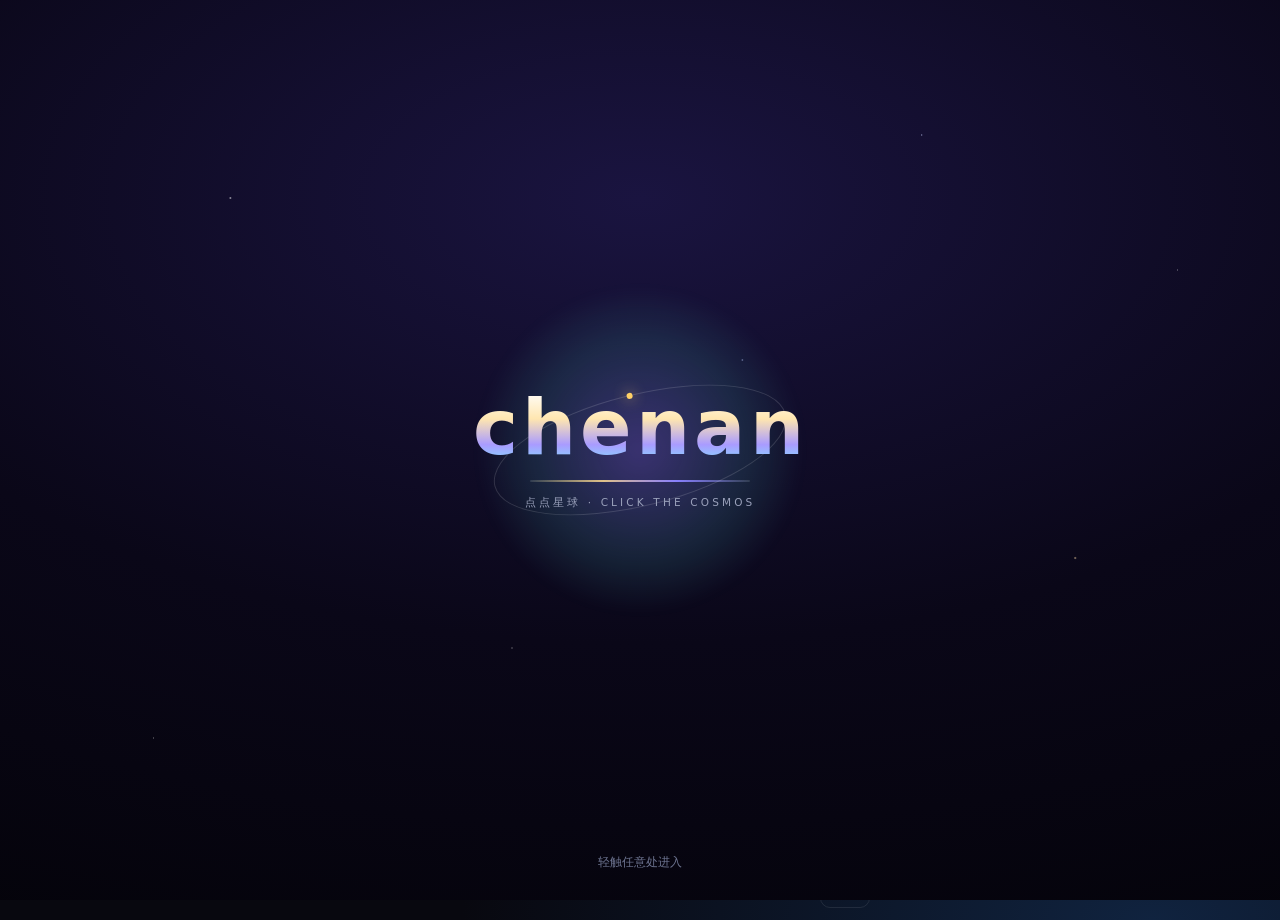
==== clicker/index.html @ a1552f93 "初始化：点击游戏 + 小玩意儿" ====
<!DOCTYPE html>
<html lang="zh-CN">
<head>
<meta charset="UTF-8">
<meta name="viewport" content="width=device-width, initial-scale=1, viewport-fit=cover">
<meta name="theme-color" content="#0a0a14">
<title>点点星球 · chenan</title>
<link rel="stylesheet" href="style.css">
</head>
<body data-world="0" data-phase="night">

<div id="ambient" aria-hidden="true"></div>

<main class="game">

  <header class="top">
    <div class="stat">
      <span class="label">星尘</span>
      <strong id="dust">0</strong>
    </div>
    <div class="stat stat-s">
      <span class="label">每秒</span>
      <strong id="cps">0</strong>
    </div>
    <button id="help" class="icon-btn" type="button" aria-label="玩法说明">?</button>
  </header>

  <div class="rank-bar">
    <span class="rank-emoji" id="rankIcon">🌫️</span>
    <div class="rank-info">
      <span id="rankName">拾尘者</span>
      <span class="rank-next" id="rankNext">加载中…</span>
    </div>
    <div class="rep">
      <span class="label">声望</span>
      <strong id="rep">0</strong>
    </div>
  </div>

  <div class="world-bar">
    <span class="world-emoji" id="worldEmoji">🪐</span>
    <div class="world-info">
      <span id="worldName">暮紫星球</span>
      <span class="world-sub" id="worldSub">第 1 颗星球</span>
    </div>
    <div class="world-ring">
      <span id="worldPct">0/7</span>
    </div>
  </div>

  <section id="stage" class="stage">
    <canvas id="scene"></canvas>

    <div class="stage-hud left">
      <button id="wxChip" class="chip" type="button" title="天气与时间">☁️ 天气</button>
    </div>
    <div class="stage-hud right">
      <button id="timeChip" class="chip" type="button" title="当前时间">--:--</button>
    </div>

    <div id="floatLayer" class="float-layer"></div>

    <div id="combo" class="combo hidden" aria-live="polite">
      <div class="combo-main">
        <b id="comboNum">0</b>
        <span class="combo-word">连锁</span>
        <em id="comboBonus">+0%</em>
      </div>
      <i class="combo-bar"><s id="comboFill"></s></i>
    </div>

    <div class="stage-foot">
      <span id="stageNote">🛰 飞船待命中</span>
    </div>
  </section>

  <p class="hint" id="hint">点点星球，收获星尘</p>

  <nav class="tabs">
    <button class="tab active" data-tab="up" type="button">升级</button>
    <button class="tab" data-tab="asset" type="button">资产</button>
    <button class="tab" data-tab="stock" type="button">股市</button>
    <button class="tab" data-tab="rank" type="button">身份</button>
  </nav>

  <section class="panel active" id="panel-up">
    <ul id="shop" class="shop-list"></ul>
  </section>

  <section class="panel" id="panel-asset">
    <p class="panel-tip">买车买房攒声望，声望和星尘都够了才能晋升身份。</p>
    <ul id="assets" class="shop-list"></ul>
  </section>

  <section class="panel" id="panel-stock">
    <p class="panel-tip">投入星尘，60 秒后结算：涨了本利一起拿回，还加声望；跌了只亏投入的那部分。同时只能持有一笔。</p>
    <div id="stockActive" class="stock-active hidden"></div>
    <ul id="stocks" class="stock-list"></ul>
    <p class="panel-tip small" id="stockNote"></p>
  </section>

  <section class="panel" id="panel-rank">
    <h2>身份</h2>
    <ul id="ranks" class="rank-list"></ul>

    <div id="travelBox" class="travel-box hidden">
      <button id="travel" class="travel" type="button">🔭 预览下一颗星球</button>
      <p class="panel-tip" id="travelTip"></p>
    </div>

    <h2>星球图鉴</h2>
    <ul id="worlds" class="world-list"></ul>

    <h2>本星球成就 <span id="achCount" class="ach-count"></span></h2>
    <ul id="achs" class="ach-list"></ul>

    <h2>全局成就</h2>
    <ul id="gachs" class="ach-list"></ul>
  </section>

  <footer class="bottom">
    <span id="saveTip" class="tip">进度自动保存</span>
    <button id="reset" class="reset" type="button">重置</button>
  </footer>

</main>

<!-- ===== 开场 chenan ===== -->
<div id="intro" class="intro">
  <div class="intro-glow"></div>
  <div class="intro-orbit"></div>
  <div class="intro-logo" aria-label="chenan">
    <span style="--i:0">c</span><span style="--i:1">h</span><span style="--i:2">e</span><span style="--i:3">n</span><span style="--i:4">a</span><span style="--i:5">n</span>
  </div>
  <div class="intro-line"><i></i></div>
  <p class="intro-sub">点点星球 · CLICK THE COSMOS</p>
  <p class="intro-skip">轻触任意处进入</p>
</div>

<!-- 新手说明 -->
<div id="guide" class="modal hidden">
  <div class="modal-box">
    <h2>欢迎来到点点星球 👋</h2>
    <ol class="guide-list">
      <li>点中间那颗星球拿星尘。连续点会攒<b>星尘连锁</b>：每 5 连 +10% 收益（最多 +100%），每 10 连炸一次<b>星尘爆发</b>。</li>
      <li>星球会跟着<b>手机时间</b>和<b>真实天气</b>变样子：白天亮、夜里暗，下雨下雪打雷都不一样。</li>
      <li>「升级」提高点击和每秒产出。每颗星球的升级项目都不一样，越往后项目越多、单次收益越高。</li>
      <li>「资产」买车买房换声望。累计星尘和声望都达标 → 晋升身份，当前星尘翻倍，点击力 ×2。</li>
      <li>「股市」投星尘赌 60 秒：涨了本利全回、还按盈利加声望；跌了只亏你投进去的那部分。跃迁前必须结算完。</li>
      <li>每颗星球有<b>独立成就</b>，跃迁后重来一套。一颗星球身份全满，再攒够门槛星尘，就能跃迁到下一颗。</li>
      <li>点左上角天气标签可以选城市、刷新天气。没网时用模拟天气，画面照样会变。</li>
    </ol>
    <button id="guideOk" class="primary" type="button">开始游戏</button>
  </div>
</div>

<!-- 星球预览 -->
<div id="previewModal" class="modal hidden">
  <div class="modal-box preview-box">
    <canvas id="previewScene" class="preview-scene"></canvas>
    <h2 id="pvName">星球</h2>
    <p class="clear-sub" id="pvDesc"></p>
    <div class="pv-facts" id="pvFacts"></div>
    <ul class="pv-ranks" id="pvRanks"></ul>
    <div class="pv-actions">
      <button id="pvCancel" class="ghost" type="button">关闭</button>
      <button id="pvGo" class="primary" type="button">🚀 跃迁</button>
    </div>
  </div>
</div>

<!-- 天气 / 时间 -->
<div id="wxModal" class="modal hidden">
  <div class="modal-box">
    <h2>天气与时间</h2>
    <p class="panel-tip" id="wxStatus">正在获取…</p>
    <div class="wx-now" id="wxNow"></div>
    <label class="field">
      <span>天气城市</span>
      <select id="citySelect"></select>
    </label>
    <div class="wx-actions">
      <button id="wxAuto" class="ghost" type="button">📍 自动定位</button>
      <button id="wxRefresh" class="ghost" type="button">🔄 刷新</button>
    </div>
    <p class="panel-tip small">天气来自 Open-Meteo 免费接口（按手机定位或你选的城市），时间取自手机系统。没网时自动切换成模拟天气，画面仍会随小时和天气变化。</p>
    <button id="wxOk" class="primary" type="button">完成</button>
  </div>
</div>

<!-- 全剧终 -->
<div id="clear" class="modal hidden">
  <div class="modal-box clear-box">
    <div class="clear-emoji" id="clearEmoji">🏆</div>
    <h2 id="clearTitle">恭喜通关！</h2>
    <p class="clear-sub" id="clearSub"></p>
    <div class="clear-stats" id="clearStats"></div>
    <button id="clearOk" class="primary" type="button">继续玩</button>
  </div>
</div>

<div id="confetti" class="confetti"></div>
<div id="flash" class="flash"></div>
<div id="toast" class="toast"></div>

<script src="scene.js"></script>
<script src="game.js"></script>
</body>
</html>
---- clicker/style.css ----
/* ============================================================
   点点星球 v4
   1 主题变量  2 布局  3 顶部/身份/星球条  4 星球舞台  5 标签与列表
   6 图鉴与预览  7 天气面板  8 弹窗  9 开场 chenan  10 动画
   ============================================================ */

:root { --gold: #ffd166; }

* { box-sizing: border-box; -webkit-tap-highlight-color: transparent; }
.hidden { display: none !important; }

html, body { margin: 0; min-height: 100%; }

body {
  --bg1: #1b1640;
  --bg2: #10233f;
  --acc: #8b7bff;
  --acc2: #b6aaff;
  --acc-soft: rgba(139, 123, 255, .22);
  --glow: rgba(139, 123, 255, .35);

  background:
    radial-gradient(120% 80% at 50% 0%, var(--bg1) 0%, transparent 55%),
    radial-gradient(90% 60% at 90% 100%, var(--bg2) 0%, transparent 60%),
    #08080f;
  color: #eef1ff;
  font-family: system-ui, -apple-system, "PingFang SC", "Microsoft YaHei", sans-serif;
  padding: calc(12px + env(safe-area-inset-top)) 12px
           calc(12px + env(safe-area-inset-bottom));
  display: flex;
  justify-content: center;
  transition: background .5s ease;
  overflow-x: hidden;
}

/* 第二颗：烈焰 */
body[data-world="1"] {
  --bg1: #3a1508; --bg2: #2a0a12;
  --acc: #ff8a4c; --acc2: #ffc08a;
  --acc-soft: rgba(255, 138, 76, .22);
  --glow: rgba(255, 138, 60, .35);
}

/* 第三颗：霜蓝 */
body[data-world="2"] {
  --bg1: #0b2a3a; --bg2: #07202e;
  --acc: #5ce1e6; --acc2: #b7f7fa;
  --acc-soft: rgba(92, 225, 230, .2);
  --glow: rgba(92, 225, 230, .3);
}

/* 第四颗：翡翠 */
body[data-world="3"] {
  --bg1: #0d2a1c; --bg2: #06231a;
  --acc: #63e6a0; --acc2: #bdf7d2;
  --acc-soft: rgba(99, 230, 160, .2);
  --glow: rgba(99, 230, 160, .3);
}

/* ===== 时段氛围光（跟着手机时间） ===== */
#ambient {
  position: fixed;
  inset: 0;
  z-index: 0;
  pointer-events: none;
  transition: background .8s ease;
}

.game {
  position: relative;
  z-index: 1;
  width: 100%;
  max-width: 460px;
  display: flex;
  flex-direction: column;
  gap: 9px;
}

/* ===== 顶部 ===== */
.top { display: flex; align-items: stretch; gap: 9px; }

.stat {
  flex: 1;
  background: rgba(255, 255, 255, .055);
  border: 1px solid rgba(255, 255, 255, .09);
  border-radius: 15px;
  padding: 9px 13px;
  display: flex;
  flex-direction: column;
  gap: 2px;
}

.stat-s { flex: 0 0 88px; }

.label { font-size: 11px; color: #8b93b0; letter-spacing: .06em; }

.stat strong {
  font-size: 24px;
  font-variant-numeric: tabular-nums;
  line-height: 1.12;
}

.stat-s strong { font-size: 17px; color: var(--gold); }

.icon-btn {
  flex: 0 0 44px;
  border: 1px solid rgba(255, 255, 255, .09);
  background: rgba(255, 255, 255, .055);
  color: #8b93b0;
  border-radius: 15px;
  font-size: 17px;
  font-weight: 700;
  cursor: pointer;
}

/* ===== 身份条 ===== */
.rank-bar {
  display: flex;
  align-items: center;
  gap: 9px;
  background: rgba(255, 255, 255, .055);
  border: 1px solid rgba(255, 255, 255, .09);
  border-radius: 13px;
  padding: 8px 11px;
}

.rank-emoji { font-size: 20px; }

.rank-info {
  flex: 1;
  min-width: 0;
  display: flex;
  flex-direction: column;
  gap: 2px;
}

#rankName { font-size: 13.5px; font-weight: 600; }

.rank-next {
  font-size: 10.5px;
  color: #8b93b0;
  white-space: nowrap;
  overflow: hidden;
  text-overflow: ellipsis;
}

.rep { display: flex; flex-direction: column; align-items: flex-end; }

.rep strong {
  font-size: 17px;
  color: var(--gold);
  font-variant-numeric: tabular-nums;
}

/* ===== 星球条 ===== */
.world-bar {
  display: flex;
  align-items: center;
  gap: 9px;
  padding: 7px 11px;
  border-radius: 12px;
  background: var(--acc-soft);
  border: 1px solid rgba(255, 255, 255, .07);
}

.world-emoji { font-size: 17px; }

.world-info {
  flex: 1;
  min-width: 0;
  display: flex;
  flex-direction: column;
}

#worldName { font-size: 12.5px; font-weight: 600; }

.world-sub { font-size: 10px; color: #9aa1bb; }

.world-ring {
  font-size: 11.5px;
  font-variant-numeric: tabular-nums;
  color: var(--acc2);
  border: 1px solid var(--acc-soft);
  border-radius: 999px;
  padding: 2px 8px;
}

/* ===== 星球舞台 ===== */
.stage {
  position: relative;
  width: 100%;
  height: clamp(210px, 38vh, 290px);
  border-radius: 18px;
  overflow: hidden;
  background: #06050d;
  border: 1px solid rgba(255, 255, 255, .07);
  box-shadow: 0 10px 36px rgba(0, 0, 0, .38), inset 0 0 46px rgba(0, 0, 0, .5);
  cursor: pointer;
  touch-action: manipulation;
  user-select: none;
  transition: filter .2s ease;
}

.stage.blocked { filter: grayscale(.5) brightness(.82); }

#scene {
  position: absolute;
  inset: 0;
  width: 100%;
  height: 100%;
  display: block;
}

.stage-hud {
  position: absolute;
  top: 8px;
  z-index: 3;
  display: flex;
  gap: 6px;
}

.stage-hud.left { left: 8px; }
.stage-hud.right { right: 8px; }

.chip {
  border: 1px solid rgba(255, 255, 255, .13);
  background: rgba(10, 10, 22, .52);
  backdrop-filter: blur(6px);
  -webkit-backdrop-filter: blur(6px);
  color: #e6e9ff;
  font-size: 11px;
  line-height: 1.25;
  padding: 5px 9px;
  border-radius: 999px;
  cursor: pointer;
  font-variant-numeric: tabular-nums;
  transition: transform .08s ease;
}

.chip:active { transform: scale(.95); }

.stage-foot {
  position: absolute;
  left: 10px;
  right: 10px;
  bottom: 8px;
  display: flex;
  justify-content: center;
  pointer-events: none;
  z-index: 2;
}

#stageNote {
  font-size: 10.5px;
  color: #b9c0dd;
  background: rgba(8, 8, 18, .42);
  border: 1px solid rgba(255, 255, 255, .07);
  border-radius: 999px;
  padding: 3px 10px;
  backdrop-filter: blur(4px);
  -webkit-backdrop-filter: blur(4px);
  max-width: 100%;
  white-space: nowrap;
  overflow: hidden;
  text-overflow: ellipsis;
}

/* 点击飘字 */
.float-layer {
  position: absolute;
  inset: 0;
  overflow: hidden;
  pointer-events: none;
  z-index: 4;
}

.float {
  position: absolute;
  transform: translate(-50%, -50%);
  font-size: 19px;
  font-weight: 700;
  color: #e8e3ff;
  text-shadow: 0 2px 10px rgba(0, 0, 0, .75);
  animation: floatUp .92s ease-out forwards;
  white-space: nowrap;
}

.float.crit {
  color: var(--gold);
  font-size: 24px;
  text-shadow: 0 0 16px rgba(255, 209, 102, .55), 0 2px 10px rgba(0, 0, 0, .7);
}

.float.ship {
  font-size: 14px;
  color: #b8ffd9;
  font-weight: 600;
  text-shadow: 0 0 12px rgba(120, 255, 190, .4), 0 2px 8px rgba(0, 0, 0, .6);
}

.hint {
  margin: 0;
  text-align: center;
  font-size: 12.5px;
  color: #8b93b0;
}

/* ===== 标签页 ===== */
.tabs {
  display: flex;
  gap: 5px;
  background: rgba(255, 255, 255, .04);
  padding: 4px;
  border-radius: 13px;
}

.tab {
  flex: 1;
  border: 0;
  background: transparent;
  color: #8b93b0;
  padding: 8px;
  border-radius: 10px;
  font-size: 13.5px;
  cursor: pointer;
  transition: background .2s ease, color .2s ease;
}

.tab.active {
  background: var(--acc-soft);
  color: #eef1ff;
  font-weight: 600;
}

.panel { display: none; flex-direction: column; gap: 8px; }
.panel.active { display: flex; }

.panel-tip {
  margin: 0;
  font-size: 12px;
  color: #8b93b0;
  line-height: 1.6;
}

.panel-tip.small { font-size: 11px; line-height: 1.65; margin-top: 10px; }

/* ===== 列表 ===== */
.shop-list, .rank-list, .ach-list {
  list-style: none;
  margin: 0;
  padding: 0;
  display: flex;
  flex-direction: column;
  gap: 7px;
}

.panel h2 {
  margin: 4px 0 0;
  font-size: 12.5px;
  font-weight: 600;
  color: #8b93b0;
  letter-spacing: .08em;
}

.item {
  display: flex;
  align-items: center;
  gap: 10px;
  background: rgba(255, 255, 255, .055);
  border: 1px solid rgba(255, 255, 255, .09);
  border-radius: 13px;
  padding: 9px 11px;
}

.item-main { flex: 1; min-width: 0; }
.item-name { font-size: 14.5px; font-weight: 600; }

.item-desc {
  font-size: 11.5px;
  color: #8b93b0;
  margin-top: 2px;
}

.item-side {
  display: flex;
  flex-direction: column;
  align-items: flex-end;
  gap: 4px;
}

.item-lv {
  font-size: 10.5px;
  color: #8b93b0;
  font-variant-numeric: tabular-nums;
}

.buy {
  min-width: 86px;
  border: 0;
  border-radius: 10px;
  padding: 8px 10px;
  font-size: 13.5px;
  font-weight: 700;
  font-variant-numeric: tabular-nums;
  color: #14102b;
  background: linear-gradient(180deg, var(--acc2), var(--acc));
  cursor: pointer;
  transition: transform .08s ease, opacity .15s ease;
}

.buy:active { transform: scale(.96); }

.buy:disabled {
  opacity: .32;
  cursor: default;
  background: #6b6b8a;
  color: #0f0f1a;
}

.buy.rep-buy {
  background: linear-gradient(180deg, #ffe09a, #ffc247);
  min-width: 90px;
}

/* ===== 身份 ===== */
.rank-item {
  display: flex;
  align-items: center;
  gap: 10px;
  padding: 9px 11px;
  border-radius: 13px;
  border: 1px solid rgba(255, 255, 255, .09);
  background: rgba(255, 255, 255, .055);
  opacity: .5;
}

.rank-item.done { opacity: 1; border-color: var(--acc-soft); }

.rank-item.now {
  opacity: 1;
  border-color: rgba(255, 209, 102, .55);
  box-shadow: 0 0 0 1px rgba(255, 209, 102, .18);
}

.rank-name { font-size: 13.5px; font-weight: 600; }

.rank-req {
  font-size: 10.5px;
  color: #8b93b0;
  font-variant-numeric: tabular-nums;
  margin-top: 2px;
}

.rank-badge {
  margin-left: auto;
  font-size: 10.5px;
  color: var(--gold);
  white-space: nowrap;
}

/* ===== 跃迁 ===== */
.travel-box {
  display: flex;
  flex-direction: column;
  gap: 6px;
  margin-top: 4px;
}

.travel {
  width: 100%;
  border: 0;
  border-radius: 13px;
  padding: 12px;
  font-size: 14.5px;
  font-weight: 700;
  color: #14102b;
  background: linear-gradient(180deg, var(--acc2), var(--acc));
  cursor: pointer;
}

.travel:disabled {
  background: #3a3a52;
  color: #9aa1bb;
  cursor: default;
}

/* ===== 星球图鉴 ===== */
.world-list {
  list-style: none;
  margin: 0;
  padding: 0;
  display: grid;
  grid-template-columns: 1fr 1fr;
  gap: 7px;
}

.world-card {
  display: flex;
  align-items: center;
  gap: 8px;
  padding: 8px 9px;
  border-radius: 13px;
  background: rgba(255, 255, 255, .05);
  border: 1px solid rgba(255, 255, 255, .09);
  cursor: pointer;
  min-width: 0;
  transition: transform .09s ease, border-color .2s ease;
}

.world-card:active { transform: scale(.975); }

.world-card.on {
  border-color: var(--acc-soft);
  background: var(--acc-soft);
}

.wc-info {
  flex: 1;
  min-width: 0;
  display: flex;
  flex-direction: column;
  gap: 1px;
}

.wc-info b {
  font-size: 12px;
  font-weight: 600;
  white-space: nowrap;
  overflow: hidden;
  text-overflow: ellipsis;
}

.wc-info em {
  font-style: normal;
  font-size: 9.5px;
  color: #8b93b0;
  white-space: nowrap;
  overflow: hidden;
  text-overflow: ellipsis;
}

.wc-badge {
  font-size: 9px;
  color: var(--acc2);
  border: 1px solid var(--acc-soft);
  border-radius: 999px;
  padding: 2px 5px;
  white-space: nowrap;
}

.mini-planet {
  position: relative;
  width: 32px;
  height: 32px;
  flex: 0 0 32px;
  border-radius: 50%;
  box-shadow: inset -7px -7px 13px rgba(0, 0, 0, .55), 0 0 10px rgba(255, 255, 255, .07);
}

.mini-planet::after {
  content: '';
  position: absolute;
  left: -7px;
  right: -7px;
  top: 8px;
  height: 16px;
  border: 1px solid rgba(255, 255, 255, .28);
  border-radius: 50%;
  transform: rotate(-16deg);
}

.mini-planet[data-w="0"] { background: radial-gradient(circle at 33% 28%, #c9beff, #6f5cff 48%, #1a1238); }
.mini-planet[data-w="1"] { background: radial-gradient(circle at 33% 28%, #ffd8a8, #ff7a33 48%, #3a0d02); }
.mini-planet[data-w="2"] { background: radial-gradient(circle at 33% 28%, #f4feff, #7fd8e8 48%, #06222e); }
.mini-planet[data-w="3"] { background: radial-gradient(circle at 33% 28%, #d6ffe4, #3fa877 48%, #05241a); }

/* ===== 成就 ===== */
.ach-item {
  display: flex;
  align-items: center;
  gap: 10px;
  padding: 8px 11px;
  border-radius: 12px;
  border: 1px solid rgba(255, 255, 255, .09);
  background: rgba(255, 255, 255, .055);
  opacity: .45;
}

.ach-item.done { opacity: 1; border-color: rgba(255, 209, 102, .35); }

.ach-dot {
  flex: 0 0 26px;
  height: 26px;
  border-radius: 50%;
  display: grid;
  place-items: center;
  background: rgba(255, 255, 255, .07);
  font-size: 12px;
}

.ach-item.done .ach-dot { background: rgba(255, 209, 102, .18); }

/* ===== 底部 ===== */
.bottom {
  display: flex;
  align-items: center;
  justify-content: space-between;
  margin-top: 2px;
}

.tip { font-size: 11.5px; color: #8b93b0; }

.reset {
  border: 1px solid rgba(255, 255, 255, .09);
  background: transparent;
  color: #8b93b0;
  border-radius: 10px;
  padding: 6px 12px;
  font-size: 11.5px;
  cursor: pointer;
}

/* ===== 弹窗 ===== */
.modal {
  position: fixed;
  inset: 0;
  z-index: 20;
  display: flex;
  align-items: center;
  justify-content: center;
  padding: 16px;
  background: rgba(4, 4, 12, .8);
  backdrop-filter: blur(3px);
  -webkit-backdrop-filter: blur(3px);
}

.modal-box {
  width: 100%;
  max-width: 390px;
  max-height: 88vh;
  overflow: auto;
  background: #16142c;
  border: 1px solid rgba(255, 255, 255, .09);
  border-radius: 20px;
  padding: 18px;
  box-shadow: 0 24px 80px rgba(0, 0, 0, .6);
  animation: popIn .28s ease;
}

.modal-box h2 { margin: 0 0 10px; font-size: 18px; }

.guide-list {
  margin: 0 0 16px;
  padding-left: 19px;
  font-size: 13px;
  line-height: 1.8;
  color: #c9cee6;
}

.guide-list b { color: var(--gold); }

.primary {
  width: 100%;
  border: 0;
  border-radius: 12px;
  padding: 13px;
  font-size: 15px;
  font-weight: 700;
  color: #14102b;
  background: linear-gradient(180deg, var(--acc2), var(--acc));
  cursor: pointer;
}

.primary:disabled {
  background: #3a3a52;
  color: #9aa1bb;
  cursor: default;
}

.ghost {
  border: 1px solid rgba(255, 255, 255, .12);
  background: rgba(255, 255, 255, .05);
  color: #c9cee6;
  border-radius: 12px;
  padding: 11px 13px;
  font-size: 13px;
  cursor: pointer;
}

/* ===== 星球预览 ===== */
.preview-box { padding: 14px; }

.preview-scene {
  display: block;
  width: 100%;
  height: 168px;
  border-radius: 14px;
  background: #06050d;
  margin-bottom: 12px;
  border: 1px solid rgba(255, 255, 255, .07);
}

.preview-box h2 { font-size: 17px; margin-bottom: 4px; }

.pv-facts { display: flex; gap: 8px; margin: 10px 0 8px; }

.pv-facts > div {
  flex: 1;
  background: rgba(255, 255, 255, .05);
  border: 1px solid rgba(255, 255, 255, .08);
  border-radius: 11px;
  padding: 7px 6px;
  font-size: 10px;
  color: #8b93b0;
  text-align: center;
}

.pv-facts b {
  display: block;
  font-size: 14px;
  color: #eef1ff;
  margin-bottom: 2px;
  font-variant-numeric: tabular-nums;
}

.pv-ranks {
  list-style: none;
  margin: 4px 0 14px;
  padding: 0;
  display: flex;
  flex-direction: column;
  gap: 4px;
  max-height: 140px;
  overflow: auto;
}

.pv-ranks li {
  display: flex;
  justify-content: space-between;
  gap: 8px;
  font-size: 11.5px;
  color: #c9cee6;
  background: rgba(255, 255, 255, .04);
  border-radius: 9px;
  padding: 6px 9px;
}

.pv-ranks em {
  font-style: normal;
  color: #8b93b0;
  font-variant-numeric: tabular-nums;
  white-space: nowrap;
}

.pv-actions { display: flex; gap: 8px; }
.pv-actions .primary { flex: 1; padding: 12px; font-size: 14px; }

/* ===== 天气面板 ===== */
.wx-now { display: flex; gap: 8px; margin: 6px 0 12px; }

.wx-cell {
  flex: 1;
  min-width: 0;
  background: rgba(255, 255, 255, .05);
  border: 1px solid rgba(255, 255, 255, .08);
  border-radius: 12px;
  padding: 8px 10px;
  display: flex;
  flex-direction: column;
  gap: 3px;
}

.wx-cell b { font-size: 13px; }

.wx-cell span {
  font-size: 10.5px;
  color: #8b93b0;
  white-space: nowrap;
  overflow: hidden;
  text-overflow: ellipsis;
}

.field {
  display: flex;
  align-items: center;
  gap: 10px;
  margin-bottom: 10px;
}

.field > span { font-size: 12.5px; color: #9aa1bb; white-space: nowrap; }

.field select {
  flex: 1;
  min-width: 0;
  background: #1d1a33;
  border: 1px solid rgba(255, 255, 255, .12);
  color: #eef1ff;
  border-radius: 10px;
  padding: 9px 10px;
  font-size: 13px;
}

.wx-actions { display: flex; gap: 8px; margin-bottom: 4px; }
.wx-actions .ghost { flex: 1; padding: 10px; }

/* ===== 通关 ===== */
.clear-box { text-align: center; }
.clear-emoji { font-size: 58px; line-height: 1; animation: popIn .7s ease; }

.clear-sub {
  margin: 6px 0 0;
  font-size: 12.5px;
  color: #8b93b0;
  line-height: 1.7;
}

.clear-stats {
  display: flex;
  justify-content: center;
  gap: 22px;
  margin: 18px 0;
  font-size: 10.5px;
  color: #8b93b0;
}

.clear-stats b {
  display: block;
  font-size: 17px;
  color: #eef1ff;
  margin-bottom: 2px;
  font-variant-numeric: tabular-nums;
}

.confetti {
  position: fixed;
  inset: 0;
  overflow: hidden;
  pointer-events: none;
  z-index: 25;
}

.confetti i {
  position: absolute;
  top: -24px;
  width: 9px;
  height: 14px;
  border-radius: 2px;
  animation: fall linear forwards;
}

/* ===== 跃迁闪白 ===== */
.flash {
  position: fixed;
  inset: 0;
  background: #fff;
  opacity: 0;
  pointer-events: none;
  z-index: 40;
}

.flash.on { animation: flash .65s ease; }

/* ===== 提示条 ===== */
.toast {
  position: fixed;
  left: 50%;
  top: calc(12px + env(safe-area-inset-top));
  z-index: 30;
  max-width: 88vw;
  padding: 10px 15px;
  border-radius: 12px;
  font-size: 13px;
  text-align: center;
  color: #ffe9b8;
  background: #2a2547;
  border: 1px solid rgba(255, 209, 102, .35);
  transform: translate(-50%, -160%);
  transition: transform .3s cubic-bezier(.2, .9, .3, 1.2);
  pointer-events: none;
}

.toast.show { transform: translate(-50%, 0); }

/* ============================================================
   开场 chenan
   ============================================================ */
.intro {
  position: fixed;
  inset: 0;
  z-index: 60;
  display: flex;
  flex-direction: column;
  align-items: center;
  justify-content: center;
  gap: 14px;
  background:
    radial-gradient(120% 90% at 50% 22%, #1a1440 0%, #0a0718 55%, #04030a 100%);
  transition: opacity .65s ease, transform .65s ease;
  overflow: hidden;
}

.intro.out {
  opacity: 0;
  transform: scale(1.06);
  pointer-events: none;
}

/* 背后星点 */
.intro::before {
  content: '';
  position: absolute;
  inset: 0;
  background-image:
    radial-gradient(1.4px 1.4px at 18% 22%, rgba(255, 255, 255, .9), transparent),
    radial-gradient(1.2px 1.2px at 72% 15%, rgba(200, 210, 255, .8), transparent),
    radial-gradient(1px 1px at 40% 72%, rgba(255, 255, 255, .7), transparent),
    radial-gradient(1.6px 1.6px at 84% 62%, rgba(255, 220, 170, .8), transparent),
    radial-gradient(1px 1px at 12% 82%, rgba(255, 255, 255, .6), transparent),
    radial-gradient(1.3px 1.3px at 58% 40%, rgba(190, 200, 255, .75), transparent),
    radial-gradient(1px 1px at 92% 30%, rgba(255, 255, 255, .6), transparent);
  opacity: .8;
  animation: starBreath 4s ease-in-out infinite;
}

.intro-glow {
  position: absolute;
  width: 66vw;
  height: 66vw;
  max-width: 340px;
  max-height: 340px;
  border-radius: 50%;
  background: radial-gradient(circle, rgba(139, 123, 255, .34), rgba(92, 225, 230, .12) 45%, transparent 68%);
  filter: blur(6px);
  animation: glowPulse 3.6s ease-in-out infinite;
}

.intro-orbit {
  position: absolute;
  width: min(74vw, 300px);
  height: min(28vw, 112px);
  border: 1px solid rgba(255, 255, 255, .14);
  border-radius: 50%;
  transform: rotate(-14deg);
  animation: orbitSpin 10s linear infinite;
}

.intro-orbit::after {
  content: '';
  position: absolute;
  top: -3px;
  left: 50%;
  width: 6px;
  height: 6px;
  border-radius: 50%;
  background: var(--gold);
  box-shadow: 0 0 14px var(--gold);
}

.intro-logo {
  position: relative;
  display: flex;
  gap: .015em;
  font-size: clamp(44px, 16vw, 76px);
  font-weight: 800;
  letter-spacing: .04em;
  line-height: 1;
  font-family: "SF Pro Display", system-ui, -apple-system, sans-serif;
}

.intro-logo span {
  display: inline-block;
  background: linear-gradient(180deg, #ffffff 0%, #ffe6b0 38%, #a99bff 72%, #7fe6ff 100%);
  -webkit-background-clip: text;
  background-clip: text;
  color: transparent;
  filter: drop-shadow(0 0 18px rgba(160, 140, 255, .55));
  opacity: 0;
  transform: translateY(20px) scale(.88);
  animation: letterIn .72s cubic-bezier(.2, .9, .3, 1.3) forwards;
  animation-delay: calc(var(--i) * .085s + .12s);
}

.intro-line {
  width: min(58vw, 220px);
  height: 2px;
  border-radius: 2px;
  background: rgba(255, 255, 255, .12);
  overflow: hidden;
}

.intro-line i {
  display: block;
  height: 100%;
  width: 0;
  background: linear-gradient(90deg, transparent, var(--gold), #8b7bff, transparent);
  animation: lineGrow 2.4s cubic-bezier(.4, 0, .2, 1) forwards;
}

.intro-sub {
  margin: 0;
  font-size: 10.5px;
  letter-spacing: .3em;
  color: #9aa1bb;
  text-transform: uppercase;
  opacity: 0;
  animation: fadeIn .9s ease 1.1s forwards;
}

.intro-skip {
  position: absolute;
  bottom: calc(30px + env(safe-area-inset-bottom));
  margin: 0;
  font-size: 11.5px;
  color: #6d7490;
  animation: blink 2.4s ease-in-out infinite;
}

.intro.quick .intro-logo span { animation-duration: .5s; animation-delay: calc(var(--i) * .05s + .05s); }
.intro.quick .intro-line i { animation-duration: 1.3s; }
.intro.quick .intro-sub { animation-delay: .5s; }

/* ============================================================
   动画
   ============================================================ */
@keyframes floatUp {
  0%   { opacity: 0; transform: translate(-50%, 0) scale(.82); }
  18%  { opacity: 1; }
  100% { opacity: 0; transform: translate(-50%, -68px) scale(1.06); }
}

@keyframes popIn {
  0%   { transform: scale(.9); opacity: 0; }
  60%  { transform: scale(1.03); }
  100% { transform: scale(1); opacity: 1; }
}

@keyframes fall {
  to { transform: translateY(108vh) rotate(720deg); }
}

@keyframes flash {
  0%   { opacity: .9; }
  100% { opacity: 0; }
}

@keyframes letterIn {
  0%   { opacity: 0; transform: translateY(20px) scale(.88); filter: blur(6px); }
  100% { opacity: 1; transform: translateY(0) scale(1); filter: blur(0); }
}

@keyframes lineGrow {
  0%   { width: 0; }
  100% { width: 100%; }
}

@keyframes orbitSpin {
  to { transform: rotate(346deg); }
}

@keyframes glowPulse {
  0%, 100% { opacity: .7; transform: scale(1); }
  50%      { opacity: 1; transform: scale(1.07); }
}

@keyframes starBreath {
  0%, 100% { opacity: .55; }
  50%      { opacity: .95; }
}

@keyframes blink {
  0%, 100% { opacity: .35; }
  50%      { opacity: .9; }
}

@keyframes fadeIn {
  to { opacity: 1; }
}

/* ===== 减少动态效果 ===== */
@media (prefers-reduced-motion: reduce) {
  .float { animation-duration: .6s; }
  .flash.on { animation-duration: .2s; }
  .confetti i { animation-duration: 2s !important; }
  .intro-orbit { animation: none; }
  .intro-glow { animation: none; }
  .intro::before { animation: none; }
  .intro-skip { animation: none; opacity: .7; }
}

/* ===== 矮屏手机：压缩舞台 ===== */
@media (max-height: 700px) {
  .stage { height: clamp(180px, 32vh, 230px); }
  .stat strong { font-size: 21px; }
}

/* ============================================================
   v5 追加：星尘连锁 HUD / 股市面板
   ============================================================ */

.float.burst {
  font-size: 20px;
  color: #ffd166;
  text-shadow: 0 0 18px rgba(255, 209, 102, .7), 0 2px 10px rgba(0, 0, 0, .75);
}

/* ===== 星尘连锁 ===== */
.combo {
  position: absolute;
  left: 9px;
  bottom: 38px;
  z-index: 5;
  min-width: 108px;
  padding: 7px 10px 6px;
  border-radius: 13px;
  background: rgba(9, 7, 22, .66);
  border: 1px solid rgba(255, 209, 102, .3);
  backdrop-filter: blur(6px);
  -webkit-backdrop-filter: blur(6px);
  pointer-events: none;
  animation: comboIn .18s ease;
}

.combo-main { display: flex; align-items: baseline; gap: 6px; }

.combo b {
  font-size: 23px;
  line-height: 1;
  color: var(--gold);
  font-variant-numeric: tabular-nums;
  text-shadow: 0 0 14px rgba(255, 209, 102, .45);
}

.combo-word { font-size: 10px; color: #c9cee6; letter-spacing: .12em; }

.combo em {
  margin-left: auto;
  font-style: normal;
  font-size: 11.5px;
  font-weight: 700;
  color: #63e6a0;
  font-variant-numeric: tabular-nums;
}

.combo-bar {
  display: block;
  height: 3px;
  margin-top: 5px;
  border-radius: 2px;
  background: rgba(255, 255, 255, .13);
  overflow: hidden;
}

.combo-bar s {
  display: block;
  height: 100%;
  width: 0;
  border-radius: 2px;
  background: linear-gradient(90deg, #ffd166, #ff8a4c);
  transition: width .16s ease;
}

.combo.hot {
  border-color: rgba(255, 138, 76, .55);
  box-shadow: 0 0 18px rgba(255, 138, 76, .24);
}

.combo.blazing {
  border-color: rgba(255, 107, 138, .7);
  box-shadow: 0 0 28px rgba(255, 107, 138, .38);
}

.combo.blazing b { color: #ff8fa3; }
.combo.burst { animation: comboBurst .42s ease; }

@keyframes comboIn {
  from { opacity: 0; transform: translateY(6px) scale(.9); }
  to   { opacity: 1; transform: none; }
}

@keyframes comboBurst {
  0%   { transform: scale(1); }
  35%  { transform: scale(1.14); }
  100% { transform: scale(1); }
}

/* ===== 股市 ===== */
.stock-list {
  list-style: none;
  margin: 0;
  padding: 0;
  display: flex;
  flex-direction: column;
  gap: 9px;
}

.stock-card {
  display: flex;
  flex-direction: column;
  gap: 5px;
  padding: 10px 12px;
  border-radius: 14px;
  background: rgba(255, 255, 255, .055);
  border: 1px solid rgba(255, 255, 255, .09);
}

.stock-top { display: flex; align-items: center; gap: 8px; }
.stock-name { flex: 1; font-size: 14.5px; font-weight: 600; }

.risk {
  font-size: 10px;
  padding: 2px 8px;
  border-radius: 999px;
  white-space: nowrap;
}

.risk-low  { background: rgba(99, 230, 160, .16); color: #63e6a0; }
.risk-mid  { background: rgba(255, 209, 102, .16); color: var(--gold); }
.risk-high { background: rgba(255, 107, 138, .18); color: #ff8fa3; }

.stock-desc { font-size: 11px; color: #8b93b0; line-height: 1.5; }
.stock-meta { display: flex; gap: 10px; font-size: 10px; color: #7b83a0; }

.stock-last { font-size: 10.5px; color: #8b93b0; }
.stock-last.up { color: #63e6a0; }
.stock-last.down { color: #ff8fa3; }

.stock-btns { display: flex; gap: 6px; margin-top: 2px; }

.stock-btn {
  flex: 1;
  border: 1px solid rgba(255, 255, 255, .12);
  background: rgba(255, 255, 255, .05);
  color: #dfe4ff;
  border-radius: 9px;
  padding: 7px 4px;
  font-size: 12px;
  font-weight: 600;
  cursor: pointer;
  transition: transform .08s ease;
}

.stock-btn:active { transform: scale(.96); }
.stock-btn:disabled { opacity: .3; cursor: default; }

.stock-active {
  display: flex;
  flex-direction: column;
  gap: 6px;
  padding: 10px 12px 9px;
  border-radius: 14px;
  border: 1px solid var(--acc-soft);
  background: linear-gradient(180deg, rgba(255, 255, 255, .075), rgba(255, 255, 255, .03));
  box-shadow: 0 0 22px rgba(0, 0, 0, .28);
}

.active-top { display: flex; align-items: center; }
.active-name { flex: 1; font-size: 13.5px; font-weight: 600; }

.active-timer {
  font-size: 16px;
  font-weight: 700;
  color: var(--gold);
  font-variant-numeric: tabular-nums;
}

.stock-chart { display: block; width: 100%; height: 68px; }

.active-foot {
  display: flex;
  justify-content: space-between;
  gap: 8px;
  font-size: 11.5px;
  color: #9aa1bb;
  font-variant-numeric: tabular-nums;
}

.active-pl { font-weight: 700; }
.active-pl.up { color: #63e6a0; }
.active-pl.down { color: #ff8fa3; }

.ach-count { font-size: 11px; color: #8b93b0; font-weight: 400; letter-spacing: 0; }

.stock-btn b { display: block; font-size: 12px; line-height: 1.2; }
.stock-btn s {
  display: block;
  margin-top: 1px;
  font-size: 9.5px;
  font-weight: 500;
  color: #9aa1bb;
  text-decoration: none;
  font-variant-numeric: tabular-nums;
}
.stock-btn:disabled s { color: #6b7391; }

/* 持仓时股市标签上的呼吸点 */
.tab { position: relative; }
.tab.has-stock::after {
  content: '';
  position: absolute;
  top: 6px;
  right: 12px;
  width: 6px;
  height: 6px;
  border-radius: 50%;
  background: var(--gold);
  box-shadow: 0 0 8px rgba(255, 209, 102, .8);
  animation: stockPulse 1.1s ease-in-out infinite;
}

@keyframes stockPulse {
  0%, 100% { opacity: .35; transform: scale(.85); }
  50%      { opacity: 1; transform: scale(1.15); }
}
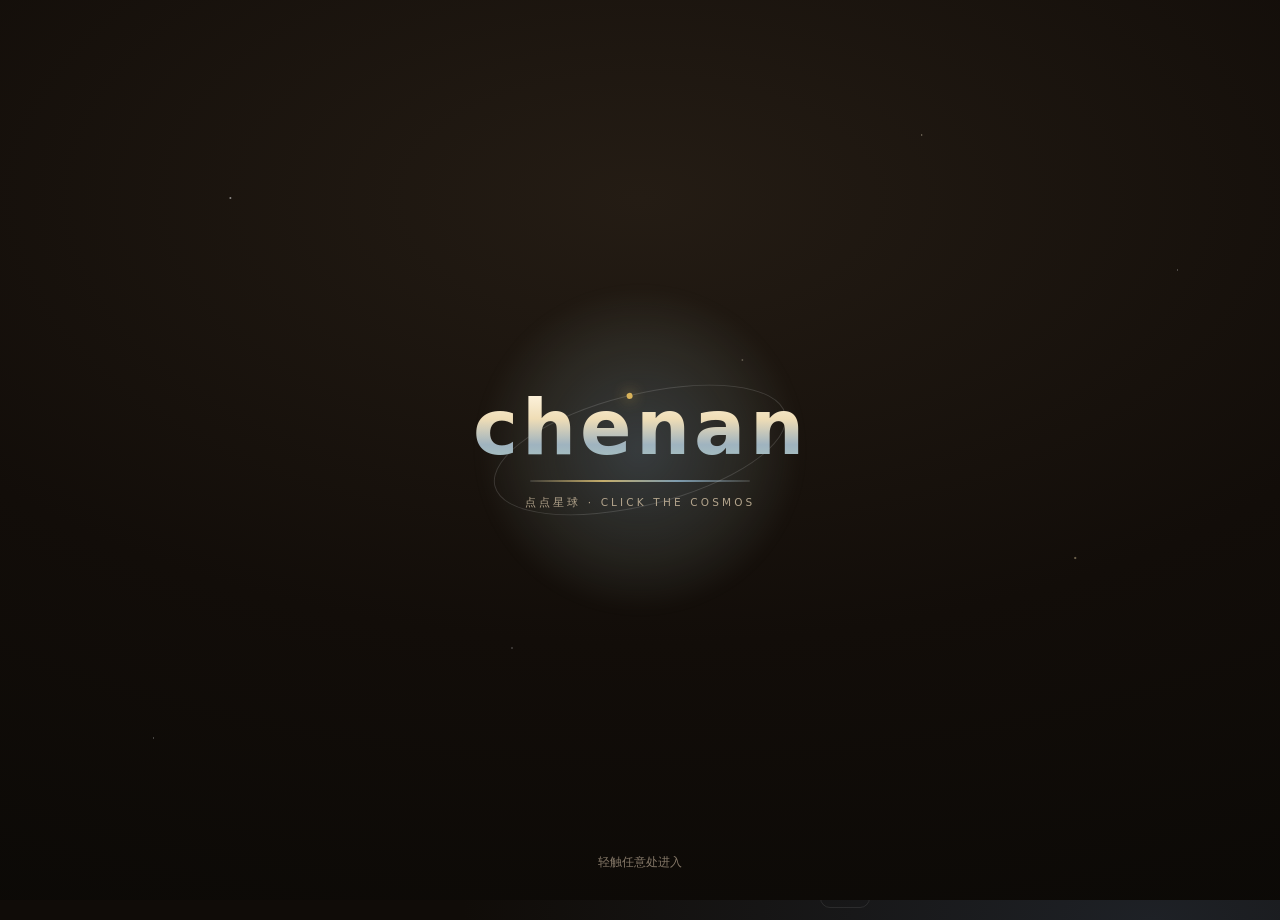
==== commit 334ded71: "更新 11-20 21:18" ====
--- a/clicker/index.html
+++ b/clicker/index.html
@@ -3,7 +3,7 @@
 <head>
 <meta charset="UTF-8">
 <meta name="viewport" content="width=device-width, initial-scale=1, viewport-fit=cover">
-<meta name="theme-color" content="#0a0a14">
+<meta name="theme-color" content="#12100c">
 <title>点点星球 · chenan</title>
 <link rel="stylesheet" href="style.css">
 </head>
--- a/clicker/style.css
+++ b/clicker/style.css
@@ -4,7 +4,7 @@
    6 图鉴与预览  7 天气面板  8 弹窗  9 开场 chenan  10 动画
    ============================================================ */
 
-:root { --gold: #ffd166; }
+:root { --gold: #d8b25a; }
 
 * { box-sizing: border-box; -webkit-tap-highlight-color: transparent; }
 .hidden { display: none !important; }
@@ -12,18 +12,18 @@
 html, body { margin: 0; min-height: 100%; }
 
 body {
-  --bg1: #1b1640;
-  --bg2: #10233f;
-  --acc: #8b7bff;
-  --acc2: #b6aaff;
-  --acc-soft: rgba(139, 123, 255, .22);
-  --glow: rgba(139, 123, 255, .35);
+  --bg1: #241c14;
+  --bg2: #1e2126;
+  --acc: #7e9cb0;
+  --acc2: #b9cbd6;
+  --acc-soft: rgba(126, 156, 176, .20);
+  --glow: rgba(126, 156, 176, .30);
 
   background:
     radial-gradient(120% 80% at 50% 0%, var(--bg1) 0%, transparent 55%),
     radial-gradient(90% 60% at 90% 100%, var(--bg2) 0%, transparent 60%),
-    #08080f;
-  color: #eef1ff;
+    #100c08;
+  color: #efe3cb;
   font-family: system-ui, -apple-system, "PingFang SC", "Microsoft YaHei", sans-serif;
   padding: calc(12px + env(safe-area-inset-top)) 12px
            calc(12px + env(safe-area-inset-bottom));
@@ -35,26 +35,26 @@
 
 /* 第二颗：烈焰 */
 body[data-world="1"] {
-  --bg1: #3a1508; --bg2: #2a0a12;
-  --acc: #ff8a4c; --acc2: #ffc08a;
-  --acc-soft: rgba(255, 138, 76, .22);
-  --glow: rgba(255, 138, 60, .35);
+  --bg1: #2a150c; --bg2: #201008;
+  --acc: #c07a4b; --acc2: #e6c6a2;
+  --acc-soft: rgba(192, 122, 75, .20);
+  --glow: rgba(192, 122, 75, .30);
 }
 
 /* 第三颗：霜蓝 */
 body[data-world="2"] {
-  --bg1: #0b2a3a; --bg2: #07202e;
-  --acc: #5ce1e6; --acc2: #b7f7fa;
-  --acc-soft: rgba(92, 225, 230, .2);
-  --glow: rgba(92, 225, 230, .3);
+  --bg1: #16232b; --bg2: #172622;
+  --acc: #8fa9a3; --acc2: #d2dfd8;
+  --acc-soft: rgba(143, 169, 163, .20);
+  --glow: rgba(143, 169, 163, .28);
 }
 
 /* 第四颗：翡翠 */
 body[data-world="3"] {
-  --bg1: #0d2a1c; --bg2: #06231a;
-  --acc: #63e6a0; --acc2: #bdf7d2;
-  --acc-soft: rgba(99, 230, 160, .2);
-  --glow: rgba(99, 230, 160, .3);
+  --bg1: #1c2413; --bg2: #1a2110;
+  --acc: #8a9a5b; --acc2: #cbd6a9;
+  --acc-soft: rgba(138, 154, 91, .20);
+  --glow: rgba(138, 154, 91, .28);
 }
 
 /* ===== 时段氛围光（跟着手机时间） ===== */
@@ -92,7 +92,7 @@
 
 .stat-s { flex: 0 0 88px; }
 
-.label { font-size: 11px; color: #8b93b0; letter-spacing: .06em; }
+.label { font-size: 11px; color: #a2937c; letter-spacing: .06em; }
 
 .stat strong {
   font-size: 24px;
@@ -106,7 +106,7 @@
   flex: 0 0 44px;
   border: 1px solid rgba(255, 255, 255, .09);
   background: rgba(255, 255, 255, .055);
-  color: #8b93b0;
+  color: #a2937c;
   border-radius: 15px;
   font-size: 17px;
   font-weight: 700;
@@ -138,7 +138,7 @@
 
 .rank-next {
   font-size: 10.5px;
-  color: #8b93b0;
+  color: #a2937c;
   white-space: nowrap;
   overflow: hidden;
   text-overflow: ellipsis;
@@ -174,7 +174,7 @@
 
 #worldName { font-size: 12.5px; font-weight: 600; }
 
-.world-sub { font-size: 10px; color: #9aa1bb; }
+.world-sub { font-size: 10px; color: #b3a48c; }
 
 .world-ring {
   font-size: 11.5px;
@@ -192,7 +192,7 @@
   height: clamp(210px, 38vh, 290px);
   border-radius: 18px;
   overflow: hidden;
-  background: #06050d;
+  background: #0c0a08;
   border: 1px solid rgba(255, 255, 255, .07);
   box-shadow: 0 10px 36px rgba(0, 0, 0, .38), inset 0 0 46px rgba(0, 0, 0, .5);
   cursor: pointer;
@@ -224,10 +224,10 @@
 
 .chip {
   border: 1px solid rgba(255, 255, 255, .13);
-  background: rgba(10, 10, 22, .52);
+  background: rgba(20, 16, 12, .55);
   backdrop-filter: blur(6px);
   -webkit-backdrop-filter: blur(6px);
-  color: #e6e9ff;
+  color: #e4d8c1;
   font-size: 11px;
   line-height: 1.25;
   padding: 5px 9px;
@@ -252,8 +252,8 @@
 
 #stageNote {
   font-size: 10.5px;
-  color: #b9c0dd;
-  background: rgba(8, 8, 18, .42);
+  color: #c4b69e;
+  background: rgba(18, 14, 10, .45);
   border: 1px solid rgba(255, 255, 255, .07);
   border-radius: 999px;
   padding: 3px 10px;
@@ -279,7 +279,7 @@
   transform: translate(-50%, -50%);
   font-size: 19px;
   font-weight: 700;
-  color: #e8e3ff;
+  color: #e9ddc6;
   text-shadow: 0 2px 10px rgba(0, 0, 0, .75);
   animation: floatUp .92s ease-out forwards;
   white-space: nowrap;
@@ -288,21 +288,21 @@
 .float.crit {
   color: var(--gold);
   font-size: 24px;
-  text-shadow: 0 0 16px rgba(255, 209, 102, .55), 0 2px 10px rgba(0, 0, 0, .7);
+  text-shadow: 0 0 16px rgba(216, 178, 90, .55), 0 2px 10px rgba(0, 0, 0, .7);
 }
 
 .float.ship {
   font-size: 14px;
-  color: #b8ffd9;
+  color: #c2cfa5;
   font-weight: 600;
-  text-shadow: 0 0 12px rgba(120, 255, 190, .4), 0 2px 8px rgba(0, 0, 0, .6);
+  text-shadow: 0 0 12px rgba(168, 184, 123, .38), 0 2px 8px rgba(0, 0, 0, .6);
 }
 
 .hint {
   margin: 0;
   text-align: center;
   font-size: 12.5px;
-  color: #8b93b0;
+  color: #a2937c;
 }
 
 /* ===== 标签页 ===== */
@@ -318,7 +318,7 @@
   flex: 1;
   border: 0;
   background: transparent;
-  color: #8b93b0;
+  color: #a2937c;
   padding: 8px;
   border-radius: 10px;
   font-size: 13.5px;
@@ -328,7 +328,7 @@
 
 .tab.active {
   background: var(--acc-soft);
-  color: #eef1ff;
+  color: #efe3cb;
   font-weight: 600;
 }
 
@@ -338,7 +338,7 @@
 .panel-tip {
   margin: 0;
   font-size: 12px;
-  color: #8b93b0;
+  color: #a2937c;
   line-height: 1.6;
 }
 
@@ -358,7 +358,7 @@
   margin: 4px 0 0;
   font-size: 12.5px;
   font-weight: 600;
-  color: #8b93b0;
+  color: #a2937c;
   letter-spacing: .08em;
 }
 
@@ -377,7 +377,7 @@
 
 .item-desc {
   font-size: 11.5px;
-  color: #8b93b0;
+  color: #a2937c;
   margin-top: 2px;
 }
 
@@ -390,7 +390,7 @@
 
 .item-lv {
   font-size: 10.5px;
-  color: #8b93b0;
+  color: #a2937c;
   font-variant-numeric: tabular-nums;
 }
 
@@ -402,7 +402,7 @@
   font-size: 13.5px;
   font-weight: 700;
   font-variant-numeric: tabular-nums;
-  color: #14102b;
+  color: #1a130d;
   background: linear-gradient(180deg, var(--acc2), var(--acc));
   cursor: pointer;
   transition: transform .08s ease, opacity .15s ease;
@@ -413,12 +413,12 @@
 .buy:disabled {
   opacity: .32;
   cursor: default;
-  background: #6b6b8a;
-  color: #0f0f1a;
+  background: #7e7260;
+  color: #151009;
 }
 
 .buy.rep-buy {
-  background: linear-gradient(180deg, #ffe09a, #ffc247);
+  background: linear-gradient(180deg, #e0c48a, #c9a227);
   min-width: 90px;
 }
 
@@ -438,15 +438,15 @@
 
 .rank-item.now {
   opacity: 1;
-  border-color: rgba(255, 209, 102, .55);
-  box-shadow: 0 0 0 1px rgba(255, 209, 102, .18);
+  border-color: rgba(216, 178, 90, .55);
+  box-shadow: 0 0 0 1px rgba(216, 178, 90, .18);
 }
 
 .rank-name { font-size: 13.5px; font-weight: 600; }
 
 .rank-req {
   font-size: 10.5px;
-  color: #8b93b0;
+  color: #a2937c;
   font-variant-numeric: tabular-nums;
   margin-top: 2px;
 }
@@ -473,14 +473,14 @@
   padding: 12px;
   font-size: 14.5px;
   font-weight: 700;
-  color: #14102b;
+  color: #1a130d;
   background: linear-gradient(180deg, var(--acc2), var(--acc));
   cursor: pointer;
 }
 
 .travel:disabled {
-  background: #3a3a52;
-  color: #9aa1bb;
+  background: #3c3226;
+  color: #b3a48c;
   cursor: default;
 }
 
@@ -533,7 +533,7 @@
 .wc-info em {
   font-style: normal;
   font-size: 9.5px;
-  color: #8b93b0;
+  color: #a2937c;
   white-space: nowrap;
   overflow: hidden;
   text-overflow: ellipsis;
@@ -569,10 +569,10 @@
   transform: rotate(-16deg);
 }
 
-.mini-planet[data-w="0"] { background: radial-gradient(circle at 33% 28%, #c9beff, #6f5cff 48%, #1a1238); }
-.mini-planet[data-w="1"] { background: radial-gradient(circle at 33% 28%, #ffd8a8, #ff7a33 48%, #3a0d02); }
-.mini-planet[data-w="2"] { background: radial-gradient(circle at 33% 28%, #f4feff, #7fd8e8 48%, #06222e); }
-.mini-planet[data-w="3"] { background: radial-gradient(circle at 33% 28%, #d6ffe4, #3fa877 48%, #05241a); }
+.mini-planet[data-w="0"] { background: radial-gradient(circle at 33% 28%, #b9cbd6, #46636f 48%, #1e1712); }
+.mini-planet[data-w="1"] { background: radial-gradient(circle at 33% 28%, #e6c6a2, #8a4a2a 48%, #2a150c); }
+.mini-planet[data-w="2"] { background: radial-gradient(circle at 33% 28%, #e7efe9, #8fa9a3 48%, #172622); }
+.mini-planet[data-w="3"] { background: radial-gradient(circle at 33% 28%, #cbd6a9, #536330 48%, #1c2413); }
 
 /* ===== 成就 ===== */
 .ach-item {
@@ -586,7 +586,7 @@
   opacity: .45;
 }
 
-.ach-item.done { opacity: 1; border-color: rgba(255, 209, 102, .35); }
+.ach-item.done { opacity: 1; border-color: rgba(216, 178, 90, .35); }
 
 .ach-dot {
   flex: 0 0 26px;
@@ -598,7 +598,7 @@
   font-size: 12px;
 }
 
-.ach-item.done .ach-dot { background: rgba(255, 209, 102, .18); }
+.ach-item.done .ach-dot { background: rgba(216, 178, 90, .18); }
 
 /* ===== 底部 ===== */
 .bottom {
@@ -608,12 +608,12 @@
   margin-top: 2px;
 }
 
-.tip { font-size: 11.5px; color: #8b93b0; }
+.tip { font-size: 11.5px; color: #a2937c; }
 
 .reset {
   border: 1px solid rgba(255, 255, 255, .09);
   background: transparent;
-  color: #8b93b0;
+  color: #a2937c;
   border-radius: 10px;
   padding: 6px 12px;
   font-size: 11.5px;
@@ -629,7 +629,7 @@
   align-items: center;
   justify-content: center;
   padding: 16px;
-  background: rgba(4, 4, 12, .8);
+  background: rgba(12, 10, 8, .82);
   backdrop-filter: blur(3px);
   -webkit-backdrop-filter: blur(3px);
 }
@@ -639,7 +639,7 @@
   max-width: 390px;
   max-height: 88vh;
   overflow: auto;
-  background: #16142c;
+  background: #1c150e;
   border: 1px solid rgba(255, 255, 255, .09);
   border-radius: 20px;
   padding: 18px;
@@ -654,7 +654,7 @@
   padding-left: 19px;
   font-size: 13px;
   line-height: 1.8;
-  color: #c9cee6;
+  color: #d6c9b0;
 }
 
 .guide-list b { color: var(--gold); }
@@ -666,21 +666,21 @@
   padding: 13px;
   font-size: 15px;
   font-weight: 700;
-  color: #14102b;
+  color: #1a130d;
   background: linear-gradient(180deg, var(--acc2), var(--acc));
   cursor: pointer;
 }
 
 .primary:disabled {
-  background: #3a3a52;
-  color: #9aa1bb;
+  background: #3c3226;
+  color: #b3a48c;
   cursor: default;
 }
 
 .ghost {
   border: 1px solid rgba(255, 255, 255, .12);
   background: rgba(255, 255, 255, .05);
-  color: #c9cee6;
+  color: #d6c9b0;
   border-radius: 12px;
   padding: 11px 13px;
   font-size: 13px;
@@ -695,7 +695,7 @@
   width: 100%;
   height: 168px;
   border-radius: 14px;
-  background: #06050d;
+  background: #0c0a08;
   margin-bottom: 12px;
   border: 1px solid rgba(255, 255, 255, .07);
 }
@@ -711,14 +711,14 @@
   border-radius: 11px;
   padding: 7px 6px;
   font-size: 10px;
-  color: #8b93b0;
+  color: #a2937c;
   text-align: center;
 }
 
 .pv-facts b {
   display: block;
   font-size: 14px;
-  color: #eef1ff;
+  color: #efe3cb;
   margin-bottom: 2px;
   font-variant-numeric: tabular-nums;
 }
@@ -739,7 +739,7 @@
   justify-content: space-between;
   gap: 8px;
   font-size: 11.5px;
-  color: #c9cee6;
+  color: #d6c9b0;
   background: rgba(255, 255, 255, .04);
   border-radius: 9px;
   padding: 6px 9px;
@@ -747,7 +747,7 @@
 
 .pv-ranks em {
   font-style: normal;
-  color: #8b93b0;
+  color: #a2937c;
   font-variant-numeric: tabular-nums;
   white-space: nowrap;
 }
@@ -774,7 +774,7 @@
 
 .wx-cell span {
   font-size: 10.5px;
-  color: #8b93b0;
+  color: #a2937c;
   white-space: nowrap;
   overflow: hidden;
   text-overflow: ellipsis;
@@ -787,14 +787,14 @@
   margin-bottom: 10px;
 }
 
-.field > span { font-size: 12.5px; color: #9aa1bb; white-space: nowrap; }
+.field > span { font-size: 12.5px; color: #b3a48c; white-space: nowrap; }
 
 .field select {
   flex: 1;
   min-width: 0;
-  background: #1d1a33;
+  background: #241b12;
   border: 1px solid rgba(255, 255, 255, .12);
-  color: #eef1ff;
+  color: #efe3cb;
   border-radius: 10px;
   padding: 9px 10px;
   font-size: 13px;
@@ -810,7 +810,7 @@
 .clear-sub {
   margin: 6px 0 0;
   font-size: 12.5px;
-  color: #8b93b0;
+  color: #a2937c;
   line-height: 1.7;
 }
 
@@ -820,13 +820,13 @@
   gap: 22px;
   margin: 18px 0;
   font-size: 10.5px;
-  color: #8b93b0;
+  color: #a2937c;
 }
 
 .clear-stats b {
   display: block;
   font-size: 17px;
-  color: #eef1ff;
+  color: #efe3cb;
   margin-bottom: 2px;
   font-variant-numeric: tabular-nums;
 }
@@ -871,9 +871,9 @@
   border-radius: 12px;
   font-size: 13px;
   text-align: center;
-  color: #ffe9b8;
-  background: #2a2547;
-  border: 1px solid rgba(255, 209, 102, .35);
+  color: #e9d3a6;
+  background: #2c2318;
+  border: 1px solid rgba(216, 178, 90, .35);
   transform: translate(-50%, -160%);
   transition: transform .3s cubic-bezier(.2, .9, .3, 1.2);
   pointer-events: none;
@@ -894,7 +894,7 @@
   justify-content: center;
   gap: 14px;
   background:
-    radial-gradient(120% 90% at 50% 22%, #1a1440 0%, #0a0718 55%, #04030a 100%);
+    radial-gradient(120% 90% at 50% 22%, #241c14 0%, #120d09 55%, #0b0906 100%);
   transition: opacity .65s ease, transform .65s ease;
   overflow: hidden;
 }
@@ -912,11 +912,11 @@
   inset: 0;
   background-image:
     radial-gradient(1.4px 1.4px at 18% 22%, rgba(255, 255, 255, .9), transparent),
-    radial-gradient(1.2px 1.2px at 72% 15%, rgba(200, 210, 255, .8), transparent),
+    radial-gradient(1.2px 1.2px at 72% 15%, rgba(214, 201, 176, .8), transparent),
     radial-gradient(1px 1px at 40% 72%, rgba(255, 255, 255, .7), transparent),
-    radial-gradient(1.6px 1.6px at 84% 62%, rgba(255, 220, 170, .8), transparent),
+    radial-gradient(1.6px 1.6px at 84% 62%, rgba(233, 211, 166, .8), transparent),
     radial-gradient(1px 1px at 12% 82%, rgba(255, 255, 255, .6), transparent),
-    radial-gradient(1.3px 1.3px at 58% 40%, rgba(190, 200, 255, .75), transparent),
+    radial-gradient(1.3px 1.3px at 58% 40%, rgba(196, 182, 158, .75), transparent),
     radial-gradient(1px 1px at 92% 30%, rgba(255, 255, 255, .6), transparent);
   opacity: .8;
   animation: starBreath 4s ease-in-out infinite;
@@ -929,7 +929,7 @@
   max-width: 340px;
   max-height: 340px;
   border-radius: 50%;
-  background: radial-gradient(circle, rgba(139, 123, 255, .34), rgba(92, 225, 230, .12) 45%, transparent 68%);
+  background: radial-gradient(circle, rgba(126, 156, 176, .30), rgba(143, 169, 163, .12) 45%, transparent 68%);
   filter: blur(6px);
   animation: glowPulse 3.6s ease-in-out infinite;
 }
@@ -969,11 +969,11 @@
 
 .intro-logo span {
   display: inline-block;
-  background: linear-gradient(180deg, #ffffff 0%, #ffe6b0 38%, #a99bff 72%, #7fe6ff 100%);
+  background: linear-gradient(180deg, #fff6e3 0%, #efddb6 38%, #9fb3bf 72%, #a9c4c0 100%);
   -webkit-background-clip: text;
   background-clip: text;
   color: transparent;
-  filter: drop-shadow(0 0 18px rgba(160, 140, 255, .55));
+  filter: drop-shadow(0 0 18px rgba(185, 203, 214, .45));
   opacity: 0;
   transform: translateY(20px) scale(.88);
   animation: letterIn .72s cubic-bezier(.2, .9, .3, 1.3) forwards;
@@ -992,7 +992,7 @@
   display: block;
   height: 100%;
   width: 0;
-  background: linear-gradient(90deg, transparent, var(--gold), #8b7bff, transparent);
+  background: linear-gradient(90deg, transparent, var(--gold), #7e9cb0, transparent);
   animation: lineGrow 2.4s cubic-bezier(.4, 0, .2, 1) forwards;
 }
 
@@ -1000,7 +1000,7 @@
   margin: 0;
   font-size: 10.5px;
   letter-spacing: .3em;
-  color: #9aa1bb;
+  color: #b3a48c;
   text-transform: uppercase;
   opacity: 0;
   animation: fadeIn .9s ease 1.1s forwards;
@@ -1011,7 +1011,7 @@
   bottom: calc(30px + env(safe-area-inset-bottom));
   margin: 0;
   font-size: 11.5px;
-  color: #6d7490;
+  color: #857868;
   animation: blink 2.4s ease-in-out infinite;
 }
 
@@ -1099,8 +1099,8 @@
 
 .float.burst {
   font-size: 20px;
-  color: #ffd166;
-  text-shadow: 0 0 18px rgba(255, 209, 102, .7), 0 2px 10px rgba(0, 0, 0, .75);
+  color: #d8b25a;
+  text-shadow: 0 0 18px rgba(216, 178, 90, .7), 0 2px 10px rgba(0, 0, 0, .75);
 }
 
 /* ===== 星尘连锁 ===== */
@@ -1112,8 +1112,8 @@
   min-width: 108px;
   padding: 7px 10px 6px;
   border-radius: 13px;
-  background: rgba(9, 7, 22, .66);
-  border: 1px solid rgba(255, 209, 102, .3);
+  background: rgba(20, 15, 11, .68);
+  border: 1px solid rgba(216, 178, 90, .3);
   backdrop-filter: blur(6px);
   -webkit-backdrop-filter: blur(6px);
   pointer-events: none;
@@ -1127,17 +1127,17 @@
   line-height: 1;
   color: var(--gold);
   font-variant-numeric: tabular-nums;
-  text-shadow: 0 0 14px rgba(255, 209, 102, .45);
-}
-
-.combo-word { font-size: 10px; color: #c9cee6; letter-spacing: .12em; }
+  text-shadow: 0 0 14px rgba(216, 178, 90, .45);
+}
+
+.combo-word { font-size: 10px; color: #d6c9b0; letter-spacing: .12em; }
 
 .combo em {
   margin-left: auto;
   font-style: normal;
   font-size: 11.5px;
   font-weight: 700;
-  color: #63e6a0;
+  color: #8a9a5b;
   font-variant-numeric: tabular-nums;
 }
 
@@ -1155,21 +1155,21 @@
   height: 100%;
   width: 0;
   border-radius: 2px;
-  background: linear-gradient(90deg, #ffd166, #ff8a4c);
+  background: linear-gradient(90deg, #d8b25a, #c07a4b);
   transition: width .16s ease;
 }
 
 .combo.hot {
-  border-color: rgba(255, 138, 76, .55);
-  box-shadow: 0 0 18px rgba(255, 138, 76, .24);
+  border-color: rgba(192, 122, 75, .5);
+  box-shadow: 0 0 18px rgba(192, 122, 75, .22);
 }
 
 .combo.blazing {
-  border-color: rgba(255, 107, 138, .7);
-  box-shadow: 0 0 28px rgba(255, 107, 138, .38);
-}
-
-.combo.blazing b { color: #ff8fa3; }
+  border-color: rgba(181, 101, 79, .65);
+  box-shadow: 0 0 28px rgba(181, 101, 79, .34);
+}
+
+.combo.blazing b { color: #c58a76; }
 .combo.burst { animation: comboBurst .42s ease; }
 
 @keyframes comboIn {
@@ -1213,16 +1213,16 @@
   white-space: nowrap;
 }
 
-.risk-low  { background: rgba(99, 230, 160, .16); color: #63e6a0; }
-.risk-mid  { background: rgba(255, 209, 102, .16); color: var(--gold); }
-.risk-high { background: rgba(255, 107, 138, .18); color: #ff8fa3; }
-
-.stock-desc { font-size: 11px; color: #8b93b0; line-height: 1.5; }
-.stock-meta { display: flex; gap: 10px; font-size: 10px; color: #7b83a0; }
-
-.stock-last { font-size: 10.5px; color: #8b93b0; }
-.stock-last.up { color: #63e6a0; }
-.stock-last.down { color: #ff8fa3; }
+.risk-low  { background: rgba(138, 154, 91, .16); color: #8a9a5b; }
+.risk-mid  { background: rgba(216, 178, 90, .16); color: var(--gold); }
+.risk-high { background: rgba(181, 101, 79, .18); color: #c58a76; }
+
+.stock-desc { font-size: 11px; color: #a2937c; line-height: 1.5; }
+.stock-meta { display: flex; gap: 10px; font-size: 10px; color: #8b7e6b; }
+
+.stock-last { font-size: 10.5px; color: #a2937c; }
+.stock-last.up { color: #8a9a5b; }
+.stock-last.down { color: #c58a76; }
 
 .stock-btns { display: flex; gap: 6px; margin-top: 2px; }
 
@@ -1230,7 +1230,7 @@
   flex: 1;
   border: 1px solid rgba(255, 255, 255, .12);
   background: rgba(255, 255, 255, .05);
-  color: #dfe4ff;
+  color: #e7dbc4;
   border-radius: 9px;
   padding: 7px 4px;
   font-size: 12px;
@@ -1270,15 +1270,15 @@
   justify-content: space-between;
   gap: 8px;
   font-size: 11.5px;
-  color: #9aa1bb;
+  color: #b3a48c;
   font-variant-numeric: tabular-nums;
 }
 
 .active-pl { font-weight: 700; }
-.active-pl.up { color: #63e6a0; }
-.active-pl.down { color: #ff8fa3; }
-
-.ach-count { font-size: 11px; color: #8b93b0; font-weight: 400; letter-spacing: 0; }
+.active-pl.up { color: #8a9a5b; }
+.active-pl.down { color: #c58a76; }
+
+.ach-count { font-size: 11px; color: #a2937c; font-weight: 400; letter-spacing: 0; }
 
 .stock-btn b { display: block; font-size: 12px; line-height: 1.2; }
 .stock-btn s {
@@ -1286,11 +1286,11 @@
   margin-top: 1px;
   font-size: 9.5px;
   font-weight: 500;
-  color: #9aa1bb;
+  color: #b3a48c;
   text-decoration: none;
   font-variant-numeric: tabular-nums;
 }
-.stock-btn:disabled s { color: #6b7391; }
+.stock-btn:disabled s { color: #857868; }
 
 /* 持仓时股市标签上的呼吸点 */
 .tab { position: relative; }
@@ -1303,7 +1303,7 @@
   height: 6px;
   border-radius: 50%;
   background: var(--gold);
-  box-shadow: 0 0 8px rgba(255, 209, 102, .8);
+  box-shadow: 0 0 8px rgba(216, 178, 90, .8);
   animation: stockPulse 1.1s ease-in-out infinite;
 }
 
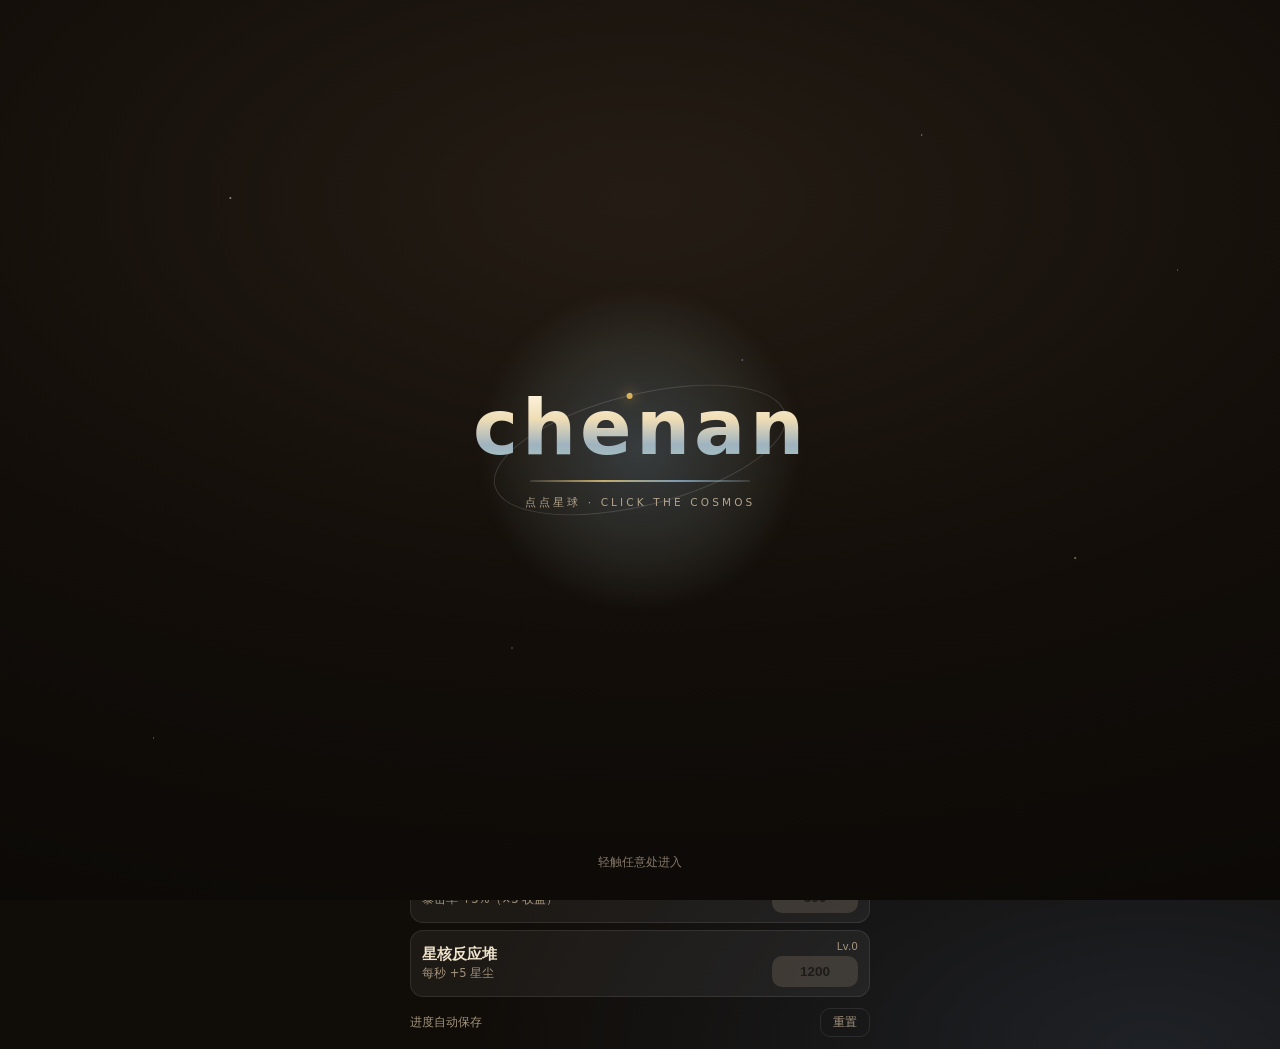
==== commit caac2168: "更新 11-20 21:32" ====
--- a/clicker/index.html
+++ b/clicker/index.html
@@ -74,12 +74,26 @@
     </div>
   </section>
 
+  <section class="reso" id="reso">
+    <div class="reso-head">
+      <span class="reso-title">星核共振</span>
+      <span class="reso-lv" id="resoLayers">共振 0/8 层</span>
+    </div>
+    <div class="reso-track" id="resoBar">
+      <div class="reso-zone" id="resoZone"></div>
+      <div class="reso-needle" id="resoNeedle"></div>
+    </div>
+    <div class="reso-foot">
+      <button id="resoBtn" class="reso-btn" type="button">按住蓄力，进绿区松手</button>
+      <span class="reso-hint" id="resoHint"></span>
+    </div>
+  </section>
+
   <p class="hint" id="hint">点点星球，收获星尘</p>
 
   <nav class="tabs">
     <button class="tab active" data-tab="up" type="button">升级</button>
     <button class="tab" data-tab="asset" type="button">资产</button>
-    <button class="tab" data-tab="stock" type="button">股市</button>
     <button class="tab" data-tab="rank" type="button">身份</button>
   </nav>
 
@@ -90,13 +104,6 @@
   <section class="panel" id="panel-asset">
     <p class="panel-tip">买车买房攒声望，声望和星尘都够了才能晋升身份。</p>
     <ul id="assets" class="shop-list"></ul>
-  </section>
-
-  <section class="panel" id="panel-stock">
-    <p class="panel-tip">投入星尘，60 秒后结算：涨了本利一起拿回，还加声望；跌了只亏投入的那部分。同时只能持有一笔。</p>
-    <div id="stockActive" class="stock-active hidden"></div>
-    <ul id="stocks" class="stock-list"></ul>
-    <p class="panel-tip small" id="stockNote"></p>
   </section>
 
   <section class="panel" id="panel-rank">
@@ -142,12 +149,13 @@
   <div class="modal-box">
     <h2>欢迎来到点点星球 👋</h2>
     <ol class="guide-list">
-      <li>点中间那颗星球拿星尘。连续点会攒<b>星尘连锁</b>：每 5 连 +10% 收益（最多 +100%），每 10 连炸一次<b>星尘爆发</b>。</li>
+      <li>点中间那颗星球拿星尘。连续点会攒<b>星尘连锁</b>：每 5 连 +6% 收益（最多 +60%），每 10 连炸一次<b>星尘爆发</b>。</li>
       <li>星球会跟着<b>手机时间</b>和<b>真实天气</b>变样子：白天亮、夜里暗，下雨下雪打雷都不一样。</li>
       <li>「升级」提高点击和每秒产出。每颗星球的升级项目都不一样，越往后项目越多、单次收益越高。</li>
-      <li>「资产」买车买房换声望。累计星尘和声望都达标 → 晋升身份，当前星尘翻倍，点击力 ×2。</li>
-      <li>「股市」投星尘赌 60 秒：涨了本利全回、还按盈利加声望；跌了只亏你投进去的那部分。跃迁前必须结算完。</li>
-      <li>每颗星球有<b>独立成就</b>，跃迁后重来一套。一颗星球身份全满，再攒够门槛星尘，就能跃迁到下一颗。</li>
+      <li>「资产」买车买房换声望。累计星尘、声望、<b>共振层数</b>都达标 → 晋升身份，当前星尘翻倍，点击力 ×1.6。</li>
+      <li><b>星核共振</b>是本作的核心：按住它蓄力，指示条来回跑，<b>松手时落在绿区</b>就算成功，层数 +1，全产出 +7%（最高 8 层）；歪了就掉一层。22 秒不共振会自己掉层。</li>
+      <li>越往后的身份越吃共振层数——<b>不共振，身份就卡住</b>。所以别只挂机，隔一会儿来打一次拍子。</li>
+      <li>每颗星球有<b>独立成就</b>，跃迁后重来一套（共振层数也清零）。一颗星球身份全满，再攒够门槛星尘，就能跃迁到下一颗。</li>
       <li>点左上角天气标签可以选城市、刷新天气。没网时用模拟天气，画面照样会变。</li>
     </ol>
     <button id="guideOk" class="primary" type="button">开始游戏</button>
--- a/clicker/style.css
+++ b/clicker/style.css
@@ -51,7 +51,7 @@
 
 /* 第四颗：翡翠 */
 body[data-world="3"] {
-  --bg1: #1c2413; --bg2: #1a2110;
+  --bg1: #1c2413; --bg2: #1c2413;
   --acc: #8a9a5b; --acc2: #cbd6a9;
   --acc-soft: rgba(138, 154, 91, .20);
   --glow: rgba(138, 154, 91, .28);
@@ -912,11 +912,11 @@
   inset: 0;
   background-image:
     radial-gradient(1.4px 1.4px at 18% 22%, rgba(255, 255, 255, .9), transparent),
-    radial-gradient(1.2px 1.2px at 72% 15%, rgba(214, 201, 176, .8), transparent),
+    radial-gradient(1.2px 1.2px at 72% 15%, rgba(200, 210, 255, .8), transparent),
     radial-gradient(1px 1px at 40% 72%, rgba(255, 255, 255, .7), transparent),
     radial-gradient(1.6px 1.6px at 84% 62%, rgba(233, 211, 166, .8), transparent),
     radial-gradient(1px 1px at 12% 82%, rgba(255, 255, 255, .6), transparent),
-    radial-gradient(1.3px 1.3px at 58% 40%, rgba(196, 182, 158, .75), transparent),
+    radial-gradient(1.3px 1.3px at 58% 40%, rgba(190, 200, 255, .75), transparent),
     radial-gradient(1px 1px at 92% 30%, rgba(255, 255, 255, .6), transparent);
   opacity: .8;
   animation: starBreath 4s ease-in-out infinite;
@@ -1161,12 +1161,12 @@
 
 .combo.hot {
   border-color: rgba(192, 122, 75, .5);
-  box-shadow: 0 0 18px rgba(192, 122, 75, .22);
+  box-shadow: 0 0 18px rgba(255, 138, 76, .24);
 }
 
 .combo.blazing {
   border-color: rgba(181, 101, 79, .65);
-  box-shadow: 0 0 28px rgba(181, 101, 79, .34);
+  box-shadow: 0 0 28px rgba(255, 107, 138, .38);
 }
 
 .combo.blazing b { color: #c58a76; }
@@ -1182,29 +1182,6 @@
   35%  { transform: scale(1.14); }
   100% { transform: scale(1); }
 }
-
-/* ===== 股市 ===== */
-.stock-list {
-  list-style: none;
-  margin: 0;
-  padding: 0;
-  display: flex;
-  flex-direction: column;
-  gap: 9px;
-}
-
-.stock-card {
-  display: flex;
-  flex-direction: column;
-  gap: 5px;
-  padding: 10px 12px;
-  border-radius: 14px;
-  background: rgba(255, 255, 255, .055);
-  border: 1px solid rgba(255, 255, 255, .09);
-}
-
-.stock-top { display: flex; align-items: center; gap: 8px; }
-.stock-name { flex: 1; font-size: 14.5px; font-weight: 600; }
 
 .risk {
   font-size: 10px;
@@ -1213,101 +1190,58 @@
   white-space: nowrap;
 }
 
-.risk-low  { background: rgba(138, 154, 91, .16); color: #8a9a5b; }
-.risk-mid  { background: rgba(216, 178, 90, .16); color: var(--gold); }
-.risk-high { background: rgba(181, 101, 79, .18); color: #c58a76; }
-
-.stock-desc { font-size: 11px; color: #a2937c; line-height: 1.5; }
-.stock-meta { display: flex; gap: 10px; font-size: 10px; color: #8b7e6b; }
-
-.stock-last { font-size: 10.5px; color: #a2937c; }
-.stock-last.up { color: #8a9a5b; }
-.stock-last.down { color: #c58a76; }
-
-.stock-btns { display: flex; gap: 6px; margin-top: 2px; }
-
-.stock-btn {
-  flex: 1;
-  border: 1px solid rgba(255, 255, 255, .12);
-  background: rgba(255, 255, 255, .05);
-  color: #e7dbc4;
-  border-radius: 9px;
-  padding: 7px 4px;
-  font-size: 12px;
-  font-weight: 600;
-  cursor: pointer;
-  transition: transform .08s ease;
-}
-
-.stock-btn:active { transform: scale(.96); }
-.stock-btn:disabled { opacity: .3; cursor: default; }
-
-.stock-active {
-  display: flex;
-  flex-direction: column;
-  gap: 6px;
-  padding: 10px 12px 9px;
-  border-radius: 14px;
-  border: 1px solid var(--acc-soft);
-  background: linear-gradient(180deg, rgba(255, 255, 255, .075), rgba(255, 255, 255, .03));
-  box-shadow: 0 0 22px rgba(0, 0, 0, .28);
-}
-
-.active-top { display: flex; align-items: center; }
-.active-name { flex: 1; font-size: 13.5px; font-weight: 600; }
-
-.active-timer {
-  font-size: 16px;
-  font-weight: 700;
-  color: var(--gold);
-  font-variant-numeric: tabular-nums;
-}
-
-.stock-chart { display: block; width: 100%; height: 68px; }
-
-.active-foot {
-  display: flex;
-  justify-content: space-between;
-  gap: 8px;
-  font-size: 11.5px;
-  color: #b3a48c;
-  font-variant-numeric: tabular-nums;
-}
-
-.active-pl { font-weight: 700; }
-.active-pl.up { color: #8a9a5b; }
-.active-pl.down { color: #c58a76; }
-
 .ach-count { font-size: 11px; color: #a2937c; font-weight: 400; letter-spacing: 0; }
-
-.stock-btn b { display: block; font-size: 12px; line-height: 1.2; }
-.stock-btn s {
-  display: block;
-  margin-top: 1px;
-  font-size: 9.5px;
-  font-weight: 500;
-  color: #b3a48c;
-  text-decoration: none;
-  font-variant-numeric: tabular-nums;
-}
-.stock-btn:disabled s { color: #857868; }
 
 /* 持仓时股市标签上的呼吸点 */
 .tab { position: relative; }
-.tab.has-stock::after {
-  content: '';
-  position: absolute;
-  top: 6px;
-  right: 12px;
-  width: 6px;
-  height: 6px;
-  border-radius: 50%;
-  background: var(--gold);
-  box-shadow: 0 0 8px rgba(216, 178, 90, .8);
-  animation: stockPulse 1.1s ease-in-out infinite;
-}
 
 @keyframes stockPulse {
   0%, 100% { opacity: .35; transform: scale(.85); }
   50%      { opacity: 1; transform: scale(1.15); }
 }
+
+/* ===== 星核共振 ===== */
+.reso {
+  position: relative;
+  border: 1px solid rgba(255, 255, 255, .08);
+  border-radius: 16px;
+  padding: 10px 12px 12px;
+  background: linear-gradient(180deg, rgba(255, 255, 255, .045), rgba(0, 0, 0, .14));
+  display: flex;
+  flex-direction: column;
+  gap: 8px;
+}
+.reso-head { display: flex; justify-content: space-between; align-items: baseline; }
+.reso-title { font-size: 13px; letter-spacing: .16em; color: #e9ddc6; }
+.reso-lv { font-size: 11.5px; letter-spacing: .06em; color: #b3a48c; }
+.reso-lv.need { color: #c58a76; }
+.reso-track {
+  position: relative; height: 22px; border-radius: 11px; overflow: hidden;
+  background: rgba(0, 0, 0, .38);
+  border: 1px solid rgba(255, 255, 255, .07);
+}
+.reso-zone {
+  position: absolute; top: 0; bottom: 0; left: 40%; width: 24%;
+  background: linear-gradient(180deg, rgba(138, 154, 91, .5), rgba(138, 154, 91, .26));
+  border-left: 1px solid rgba(203, 214, 169, .45);
+  border-right: 1px solid rgba(203, 214, 169, .45);
+}
+.reso-needle {
+  position: absolute; top: -1px; bottom: -1px; left: 0; width: 3px; border-radius: 2px;
+  background: #e3c27a; box-shadow: 0 0 8px rgba(227, 194, 122, .7);
+  transform: translateX(-1px);
+}
+.reso.on .reso-needle { box-shadow: 0 0 16px rgba(227, 194, 122, .95); }
+.reso-foot { display: flex; align-items: center; gap: 10px; }
+.reso-btn {
+  flex: 1; appearance: none; cursor: pointer;
+  border: 1px solid rgba(216, 178, 90, .32);
+  border-radius: 12px;
+  background: linear-gradient(180deg, rgba(216, 178, 90, .15), rgba(192, 122, 75, .13));
+  color: #f0e4ce; font-size: 13px; letter-spacing: .04em; padding: 10px 12px;
+  touch-action: none; user-select: none; -webkit-user-select: none;
+  transition: transform .1s, border-color .2s;
+}
+.reso-btn:active { transform: scale(.985); border-color: rgba(216, 178, 90, .6); }
+.reso-btn:disabled { opacity: .45; }
+.reso-hint { font-size: 11px; color: #8b7e6b; white-space: nowrap; }
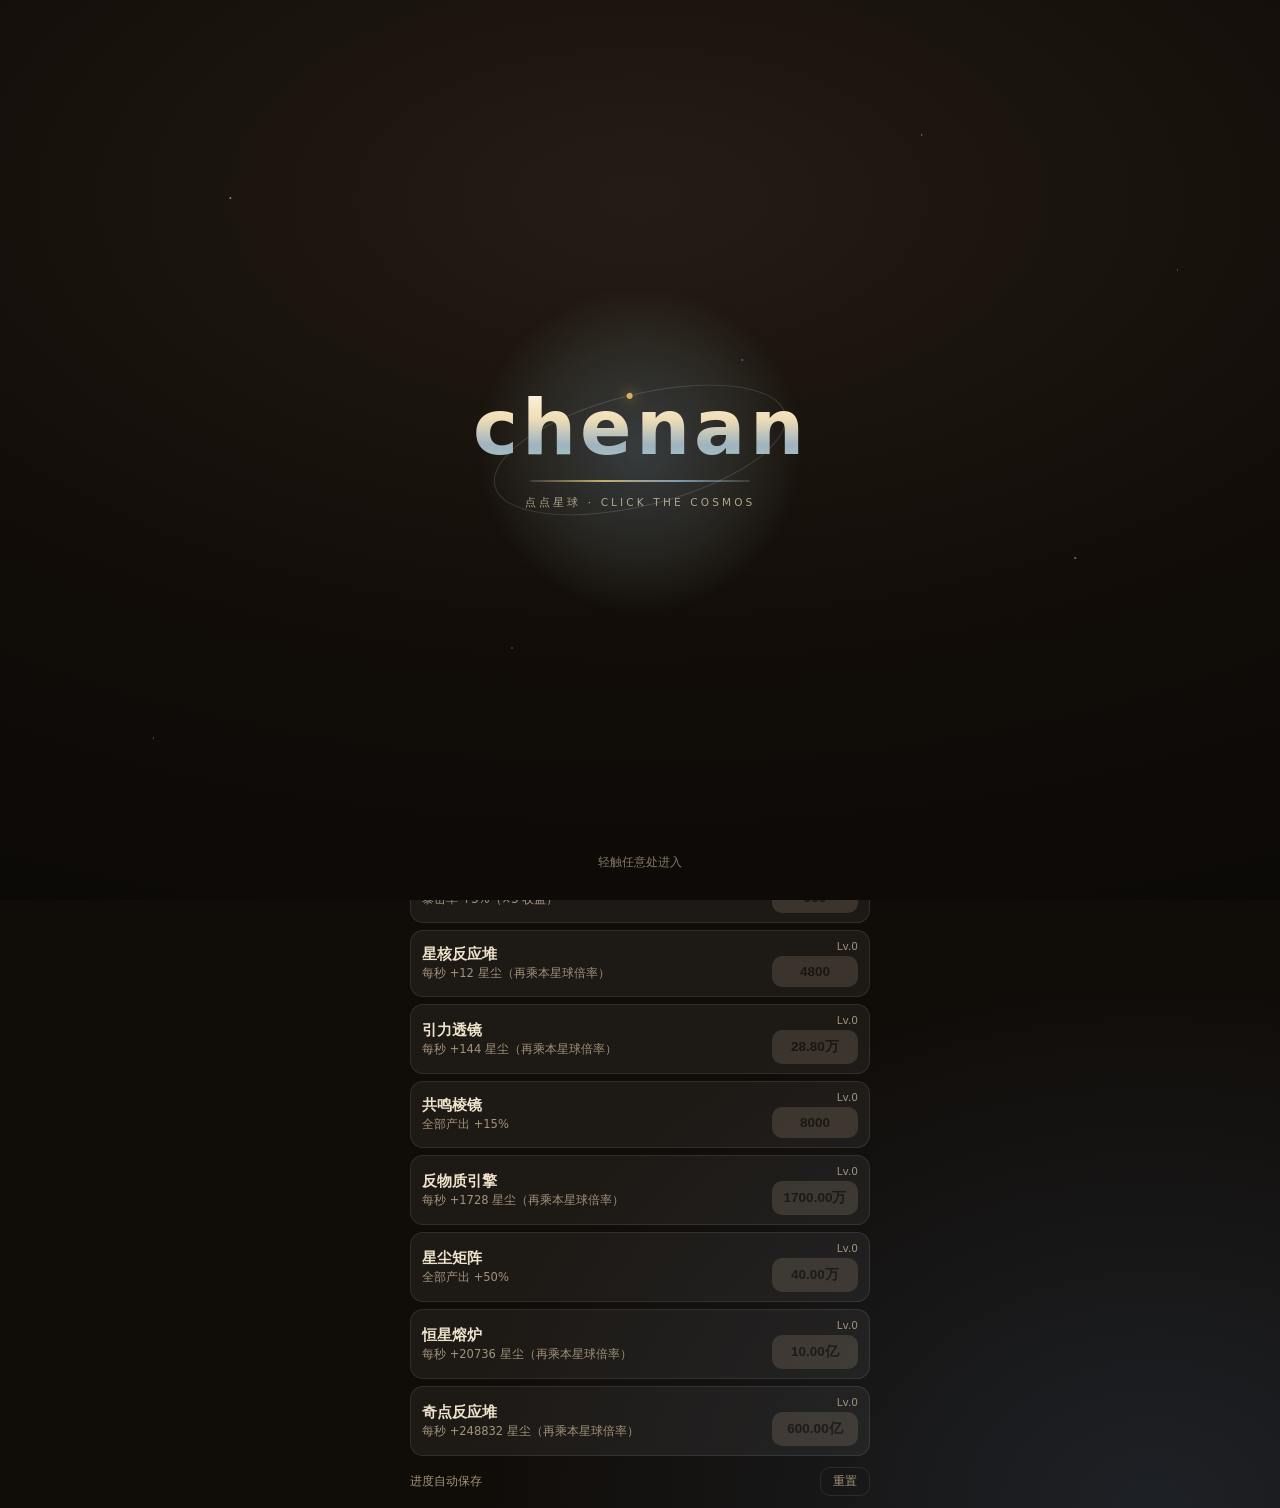
==== commit 39e2769c: "更新 11-20 22:02" ====
--- a/clicker/index.html
+++ b/clicker/index.html
@@ -95,6 +95,9 @@
     <button class="tab active" data-tab="up" type="button">升级</button>
     <button class="tab" data-tab="asset" type="button">资产</button>
     <button class="tab" data-tab="rank" type="button">身份</button>
+    <button class="tab" data-tab="stock" type="button">股市</button>
+    <button class="tab" data-tab="fleet" type="button">舰队</button>
+    <button class="tab" data-tab="play" type="button">玩法</button>
   </nav>
 
   <section class="panel active" id="panel-up">
@@ -123,6 +126,46 @@
 
     <h2>全局成就</h2>
     <ul id="gachs" class="ach-list"></ul>
+  </section>
+
+  <section class="panel" id="panel-stock">
+    <div class="sys-head">
+      <div><b id="stkCapital">0</b><span>持仓市值</span></div>
+      <div><b id="stkMult">×1.00</b><span>资本加成</span></div>
+      <div><b id="stkCash">0</b><span>股息收入</span></div>
+    </div>
+    <p class="panel-tip">低买高卖赚差价，持仓每 2 分钟分红一次。持仓市值（资本）会放大你所有产出，后期身份也要求它。</p>
+    <ul id="stkList" class="stock-list"></ul>
+    <h2>市场动态</h2>
+    <ul id="stkNews" class="news-list"></ul>
+  </section>
+
+  <section class="panel" id="panel-fleet">
+    <div class="sys-head">
+      <div><b id="fltPower">0</b><span>舰队战力</span></div>
+      <div><b id="fltMult">×1.00</b><span>舰队加成</span></div>
+      <div><b id="fltDone">0</b><span>完成远征</span></div>
+    </div>
+    <h2>远征泊位</h2>
+    <p class="panel-tip">按真实时间计时，回来一次性带回大量星尘；关掉页面也照样在飞。</p>
+    <ul id="expSlots" class="exp-list"></ul>
+    <h2>船坞</h2>
+    <p class="panel-tip">买船提升战力，战力越高能去越远的航线，也放大全部产出。</p>
+    <ul id="shipList" class="shop-list"></ul>
+  </section>
+
+  <section class="panel" id="panel-play">
+    <div class="sys-head">
+      <div><b id="miniEnergy">8/8</b><span>游玩次数</span></div>
+      <div><b id="miniBadge">0</b><span>星章</span></div>
+      <div><b id="miniWins">0</b><span>小游戏胜利</span></div>
+    </div>
+    <h2>休闲小游戏</h2>
+    <p class="panel-tip">每玩一次消耗 1 次机会，8 分钟回 1 次。奖励按你当前产出结算，比单纯点击高得多；每赢 2 局得 1 枚星章，星章又加全局产出。</p>
+    <ul id="miniList" class="mini-list"></ul>
+    <h2>挂机</h2>
+    <div class="idle-card" id="idleCard"></div>
+    <div id="idleClaim"></div>
   </section>
 
   <footer class="bottom">
@@ -149,14 +192,15 @@
   <div class="modal-box">
     <h2>欢迎来到点点星球 👋</h2>
     <ol class="guide-list">
-      <li>点中间那颗星球拿星尘。连续点会攒<b>星尘连锁</b>：每 5 连 +6% 收益（最多 +60%），每 10 连炸一次<b>星尘爆发</b>。</li>
-      <li>星球会跟着<b>手机时间</b>和<b>真实天气</b>变样子：白天亮、夜里暗，下雨下雪打雷都不一样。</li>
-      <li>「升级」提高点击和每秒产出。每颗星球的升级项目都不一样，越往后项目越多、单次收益越高。</li>
-      <li>「资产」买车买房换声望。累计星尘、声望、<b>共振层数</b>都达标 → 晋升身份，当前星尘翻倍，点击力 ×1.6。</li>
-      <li><b>星核共振</b>是本作的核心：按住它蓄力，指示条来回跑，<b>松手时落在绿区</b>就算成功，层数 +1，全产出 +7%（最高 8 层）；歪了就掉一层。22 秒不共振会自己掉层。</li>
-      <li>越往后的身份越吃共振层数——<b>不共振，身份就卡住</b>。所以别只挂机，隔一会儿来打一次拍子。</li>
-      <li>每颗星球有<b>独立成就</b>，跃迁后重来一套（共振层数也清零）。一颗星球身份全满，再攒够门槛星尘，就能跃迁到下一颗。</li>
-      <li>点左上角天气标签可以选城市、刷新天气。没网时用模拟天气，画面照样会变。</li>
+      <li>点星球拿星尘，但<b>点击是全游戏最弱的赚钱方式</b>，只够启动。连锁、暴击、共振只是添头。</li>
+      <li><b>真正的大头有三个</b>：股市（资本加成）、舰队（远征一次顶几十分钟挂机）、小游戏（一次顶两三分钟产出，还掉星章）。</li>
+      <li>股市：低买高卖，持仓每 2 分钟分红；<b>市值越高，全局产出乘得越多</b>，后面几个身份直接要求市值。</li>
+      <li>舰队：船坞买船 → 去近地/深空/虫洞远征，按真实时间计时；战力越高能去越远，回来一次给一大笔。</li>
+      <li>小游戏：3 个休闲玩法，8 分钟回一次机会（最多 8 次）；赢 2 局 1 枚星章，星章加全局产出，后期身份也要求星章。</li>
+      <li>挂机：关掉页面也按离线效率生产，最多累计 12 小时；「采集核心」把效率从 55% 拉到 100%，还能买自动点击无人机。</li>
+      <li>身份晋升要同时满足：累计星尘、声望、<b>共振层数</b>，后期还要<b>股票市值、舰队战力、星章</b>。四条腿缺一条都卡住。</li>
+      <li>星核共振：按住蓄力，松手落在绿区 +1 层，全产出 +7%（最高 8 层），22 秒不碰会掉层。</li>
+      <li>四颗星球，每颗 9 个身份、10 项升级、7 种资产。正常玩到通关大约要一整天，慢慢来。</li>
     </ol>
     <button id="guideOk" class="primary" type="button">开始游戏</button>
   </div>
@@ -207,11 +251,22 @@
   </div>
 </div>
 
+<!-- 小游戏 -->
+<div id="miniModal" class="modal hidden">
+  <div class="modal-box mini-box">
+    <h2 id="miniTitle">小游戏</h2>
+    <p class="panel-tip" id="miniDesc"></p>
+    <div id="miniBody" class="mini-body"></div>
+    <div class="mini-foot"><button id="miniClose" class="ghost" type="button">关闭</button></div>
+  </div>
+</div>
+
 <div id="confetti" class="confetti"></div>
 <div id="flash" class="flash"></div>
 <div id="toast" class="toast"></div>
 
 <script src="scene.js"></script>
 <script src="game.js"></script>
+<script src="systems.js"></script>
 </body>
 </html>
--- a/clicker/style.css
+++ b/clicker/style.css
@@ -1245,3 +1245,246 @@
 .reso-btn:active { transform: scale(.985); border-color: rgba(216, 178, 90, .6); }
 .reso-btn:disabled { opacity: .45; }
 .reso-hint { font-size: 11px; color: #8b7e6b; white-space: nowrap; }
+
+/* ============================================================
+   扩展系统：股市 / 舰队 / 小游戏 / 挂机
+   ============================================================ */
+
+.sys-head {
+  display: flex;
+  gap: 8px;
+  margin-top: 2px;
+}
+
+.sys-head > div {
+  flex: 1;
+  min-width: 0;
+  background: rgba(255, 255, 255, .045);
+  border: 1px solid rgba(255, 255, 255, .08);
+  border-radius: 13px;
+  padding: 9px 10px;
+  display: flex;
+  flex-direction: column;
+  gap: 2px;
+}
+
+.sys-head b {
+  font-size: 16px;
+  color: var(--acc2);
+  font-variant-numeric: tabular-nums;
+  white-space: nowrap;
+  overflow: hidden;
+  text-overflow: ellipsis;
+}
+
+.sys-head span { font-size: 10.5px; color: #a2937c; }
+
+/* ===== 股市 ===== */
+.stock-list, .news-list, .exp-list, .mini-list {
+  list-style: none;
+  margin: 0;
+  padding: 0;
+  display: flex;
+  flex-direction: column;
+  gap: 7px;
+}
+
+.stock-item {
+  background: rgba(255, 255, 255, .04);
+  border: 1px solid rgba(255, 255, 255, .08);
+  border-radius: 14px;
+  padding: 10px 12px;
+}
+
+.stock-top { display: flex; align-items: baseline; justify-content: space-between; gap: 8px; }
+.stock-name { font-size: 14px; font-weight: 600; }
+.stock-name em {
+  font-style: normal;
+  font-size: 10px;
+  letter-spacing: .5px;
+  color: #a2937c;
+  margin-left: 6px;
+}
+.stock-price { font-size: 14px; font-variant-numeric: tabular-nums; color: #efe3cb; }
+.stock-price em {
+  font-style: normal;
+  font-size: 11px;
+  margin-left: 6px;
+}
+.stock-price .up, .news-item .up { color: #a8b87b; }
+.stock-price .down, .news-item .down { color: #c07a4b; }
+.stock-sub { font-size: 11px; color: #a2937c; margin-top: 3px; }
+
+.stock-ops { display: flex; gap: 5px; margin-top: 8px; }
+.stock-ops button {
+  flex: 1;
+  min-width: 0;
+  border: 1px solid var(--acc-soft);
+  background: rgba(255, 255, 255, .03);
+  color: var(--acc2);
+  border-radius: 9px;
+  padding: 6px 2px;
+  font-size: 11px;
+  cursor: pointer;
+}
+.stock-ops button:active { background: var(--acc-soft); }
+
+.news-item {
+  display: flex;
+  gap: 7px;
+  align-items: flex-start;
+  font-size: 12px;
+  color: #cbbda6;
+  line-height: 1.5;
+  background: rgba(255, 255, 255, .03);
+  border-radius: 10px;
+  padding: 7px 10px;
+}
+.news-item i { font-style: normal; font-weight: 700; }
+.news-item.dim { color: #7d7263; }
+
+/* ===== 舰队 ===== */
+.exp-item {
+  background: rgba(255, 255, 255, .04);
+  border: 1px solid rgba(255, 255, 255, .08);
+  border-radius: 14px;
+  padding: 10px 12px;
+}
+.exp-title {
+  display: flex;
+  justify-content: space-between;
+  font-size: 13.5px;
+  font-weight: 600;
+}
+.exp-title em { font-style: normal; font-size: 11px; color: var(--gold); font-variant-numeric: tabular-nums; }
+.exp-reward { font-size: 11px; color: #a2937c; margin-top: 3px; }
+.exp-ops { display: flex; flex-wrap: wrap; gap: 5px; margin-top: 8px; }
+.exp-ops button, .exp-claim {
+  flex: 1;
+  min-width: 96px;
+  border: 1px solid var(--acc-soft);
+  background: rgba(255, 255, 255, .03);
+  color: var(--acc2);
+  border-radius: 9px;
+  padding: 7px 4px;
+  font-size: 11.5px;
+  cursor: pointer;
+}
+.exp-claim { width: 100%; margin-top: 8px; }
+.exp-claim:not(:disabled) { background: var(--acc-soft); color: #f6ecda; font-weight: 600; }
+button:disabled { opacity: .4; }
+
+/* ===== 小游戏 ===== */
+.mini-card {
+  display: flex;
+  align-items: center;
+  gap: 10px;
+  background: rgba(255, 255, 255, .04);
+  border: 1px solid rgba(255, 255, 255, .08);
+  border-radius: 14px;
+  padding: 10px 12px;
+}
+.mini-ico { font-size: 22px; }
+.mini-card .item-main { flex: 1; min-width: 0; }
+.mini-go {
+  border: 1px solid var(--acc-soft);
+  background: var(--acc-soft);
+  color: #f6ecda;
+  border-radius: 10px;
+  padding: 8px 13px;
+  font-size: 12.5px;
+  font-weight: 600;
+  cursor: pointer;
+  flex: none;
+}
+
+.mini-box { max-width: 360px; }
+.mini-body { margin: 10px 0; }
+.mini-result { text-align: center; font-size: 12.5px; color: var(--gold); margin: 10px 0; }
+.mini-btn { width: 100%; margin-top: 10px; }
+.mini-foot { display: flex; justify-content: flex-end; }
+
+.ore-grid {
+  display: grid;
+  grid-template-columns: repeat(3, 1fr);
+  gap: 7px;
+}
+.ore-cell {
+  aspect-ratio: 1;
+  border-radius: 12px;
+  border: 1px solid rgba(255, 255, 255, .1);
+  background: rgba(255, 255, 255, .04);
+  color: #a2937c;
+  font-size: 22px;
+  cursor: pointer;
+  transition: background .15s ease, transform .12s ease;
+}
+.ore-cell:active { transform: scale(.96); }
+.ore-cell.hit { background: rgba(168, 184, 123, .28); border-color: #a8b87b; }
+.ore-cell.miss { opacity: .45; }
+.ore-cell.show { border-color: var(--gold); box-shadow: 0 0 0 1px var(--gold) inset; }
+.ore-cell.lit { background: var(--acc-soft); border-color: var(--acc2); }
+.ore-cell.mem { font-size: 15px; }
+
+.meteor-track {
+  position: relative;
+  height: 40px;
+  border-radius: 12px;
+  background: rgba(255, 255, 255, .05);
+  border: 1px solid rgba(255, 255, 255, .09);
+  overflow: hidden;
+}
+.meteor-zone {
+  position: absolute;
+  left: 34%;
+  width: 32%;
+  top: 0;
+  bottom: 0;
+  background: rgba(168, 184, 123, .22);
+  border-left: 1px solid rgba(168, 184, 123, .5);
+  border-right: 1px solid rgba(168, 184, 123, .5);
+}
+.meteor-marker {
+  position: absolute;
+  top: 4px;
+  bottom: 4px;
+  width: 3px;
+  margin-left: -1.5px;
+  border-radius: 2px;
+  background: var(--gold);
+  box-shadow: 0 0 8px var(--gold);
+}
+
+/* ===== 挂机 ===== */
+.idle-card {
+  background: rgba(255, 255, 255, .04);
+  border: 1px solid rgba(255, 255, 255, .08);
+  border-radius: 14px;
+  padding: 11px 13px;
+  display: flex;
+  flex-direction: column;
+  gap: 6px;
+}
+.idle-row {
+  display: flex;
+  justify-content: space-between;
+  font-size: 12.5px;
+  color: #b6a990;
+}
+.idle-row b { color: var(--acc2); font-variant-numeric: tabular-nums; }
+.idle-ops { display: flex; gap: 6px; margin-top: 4px; }
+.idle-ops button {
+  flex: 1;
+  border: 1px solid var(--acc-soft);
+  background: rgba(255, 255, 255, .03);
+  color: var(--acc2);
+  border-radius: 9px;
+  padding: 7px 4px;
+  font-size: 11px;
+  cursor: pointer;
+}
+
+@media (max-width: 380px) {
+  .tab { font-size: 12px; padding: 7px 3px; }
+  .sys-head b { font-size: 14px; }
+}
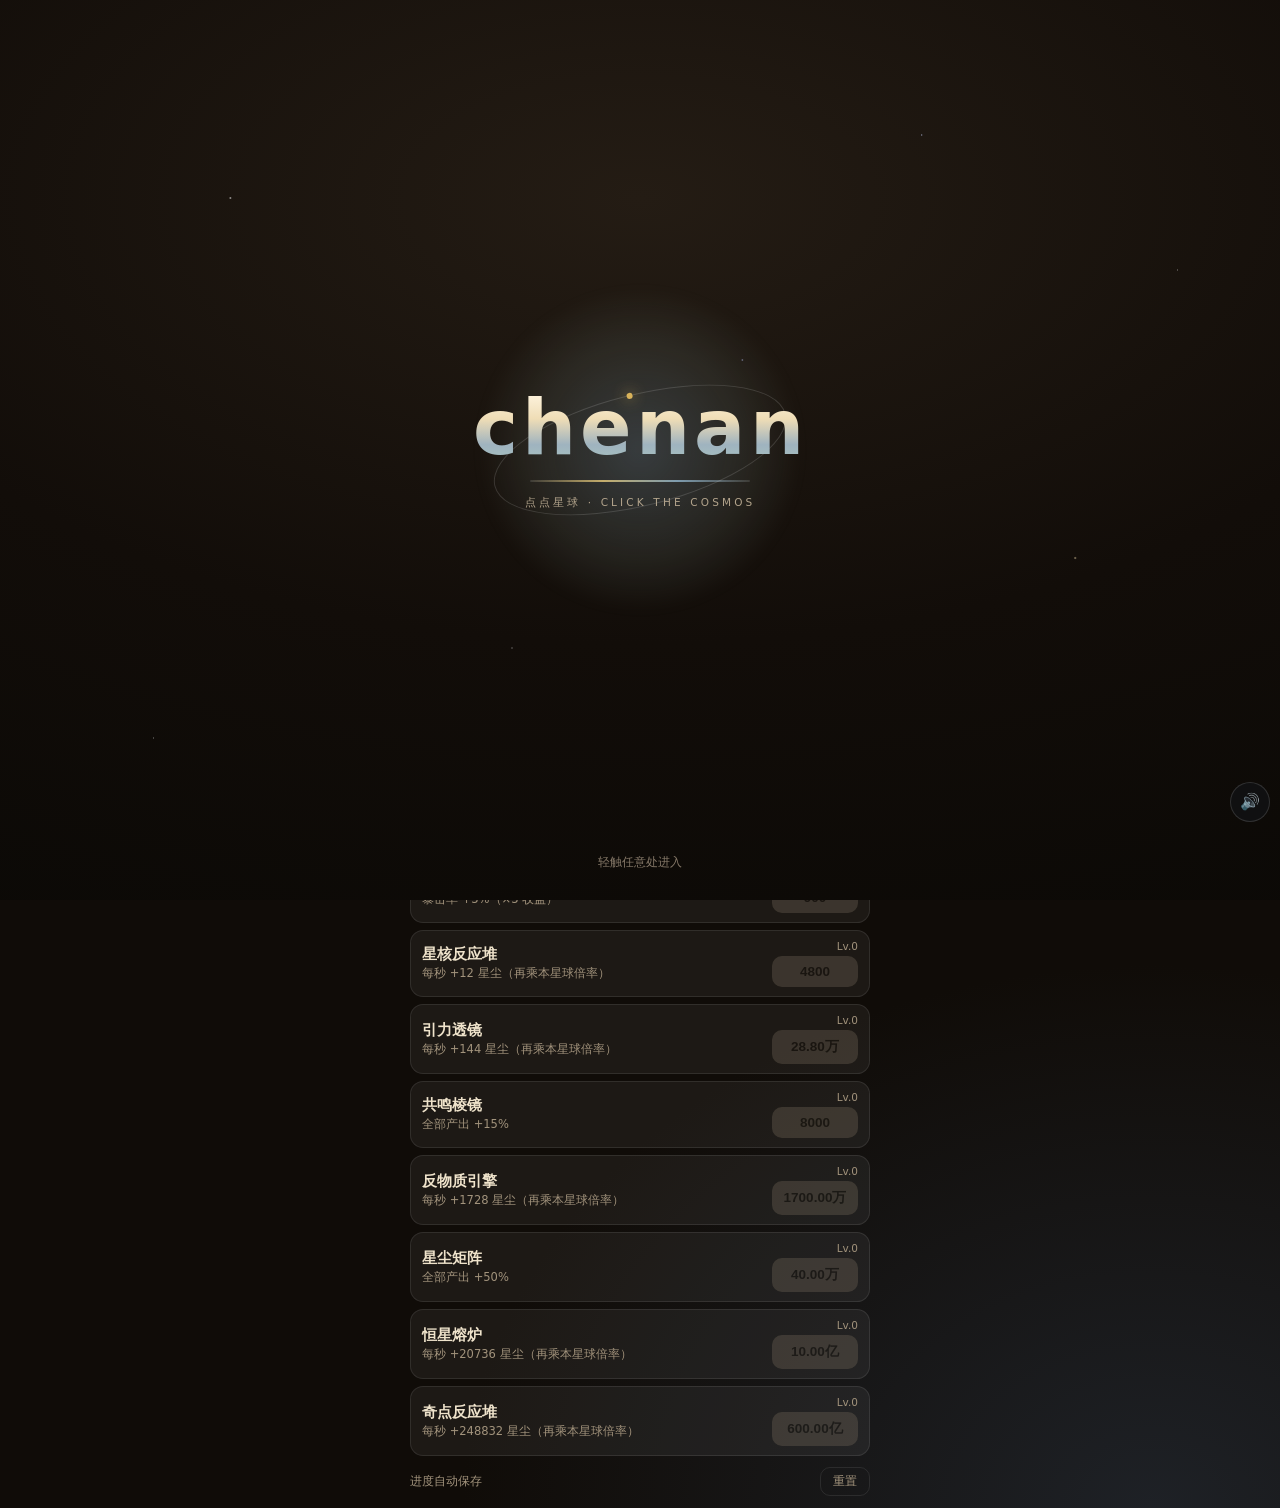
==== commit e31b9bb7: "点点星球：全星球音效 + 粒子特效 + 量子/虚空两颗新星球 + 3 个小游戏" ====
--- a/clicker/index.html
+++ b/clicker/index.html
@@ -200,7 +200,7 @@
       <li>挂机：关掉页面也按离线效率生产，最多累计 12 小时；「采集核心」把效率从 55% 拉到 100%，还能买自动点击无人机。</li>
       <li>身份晋升要同时满足：累计星尘、声望、<b>共振层数</b>，后期还要<b>股票市值、舰队战力、星章</b>。四条腿缺一条都卡住。</li>
       <li>星核共振：按住蓄力，松手落在绿区 +1 层，全产出 +7%（最高 8 层），22 秒不碰会掉层。</li>
-      <li>四颗星球，每颗 9 个身份、10 项升级、7 种资产。正常玩到通关大约要一整天，慢慢来。</li>
+      <li>六颗星球，每颗 9 个身份、10 项升级、7 种资产。正常玩到通关大约要一整天，慢慢来。</li>
     </ol>
     <button id="guideOk" class="primary" type="button">开始游戏</button>
   </div>
@@ -268,5 +268,6 @@
 <script src="scene.js"></script>
 <script src="game.js"></script>
 <script src="systems.js"></script>
+<script src="fx.js"></script>
 </body>
 </html>
--- a/clicker/style.css
+++ b/clicker/style.css
@@ -55,6 +55,23 @@
   --acc: #8a9a5b; --acc2: #cbd6a9;
   --acc-soft: rgba(138, 154, 91, .20);
   --glow: rgba(138, 154, 91, .28);
+}
+
+
+/* 第五颗：量子 */
+body[data-world="4"] {
+  --bg1: #0b1f24; --bg2: #07161a;
+  --acc: #58c8d8; --acc2: #c9f6ff;
+  --acc-soft: rgba(88, 200, 216, .20);
+  --glow: rgba(88, 200, 216, .30);
+}
+
+/* 第六颗：虚空 */
+body[data-world="5"] {
+  --bg1: #140f22; --bg2: #0a0714;
+  --acc: #a98ce0; --acc2: #d9c9ff;
+  --acc-soft: rgba(169, 140, 224, .20);
+  --glow: rgba(169, 140, 224, .32);
 }
 
 /* ===== 时段氛围光（跟着手机时间） ===== */
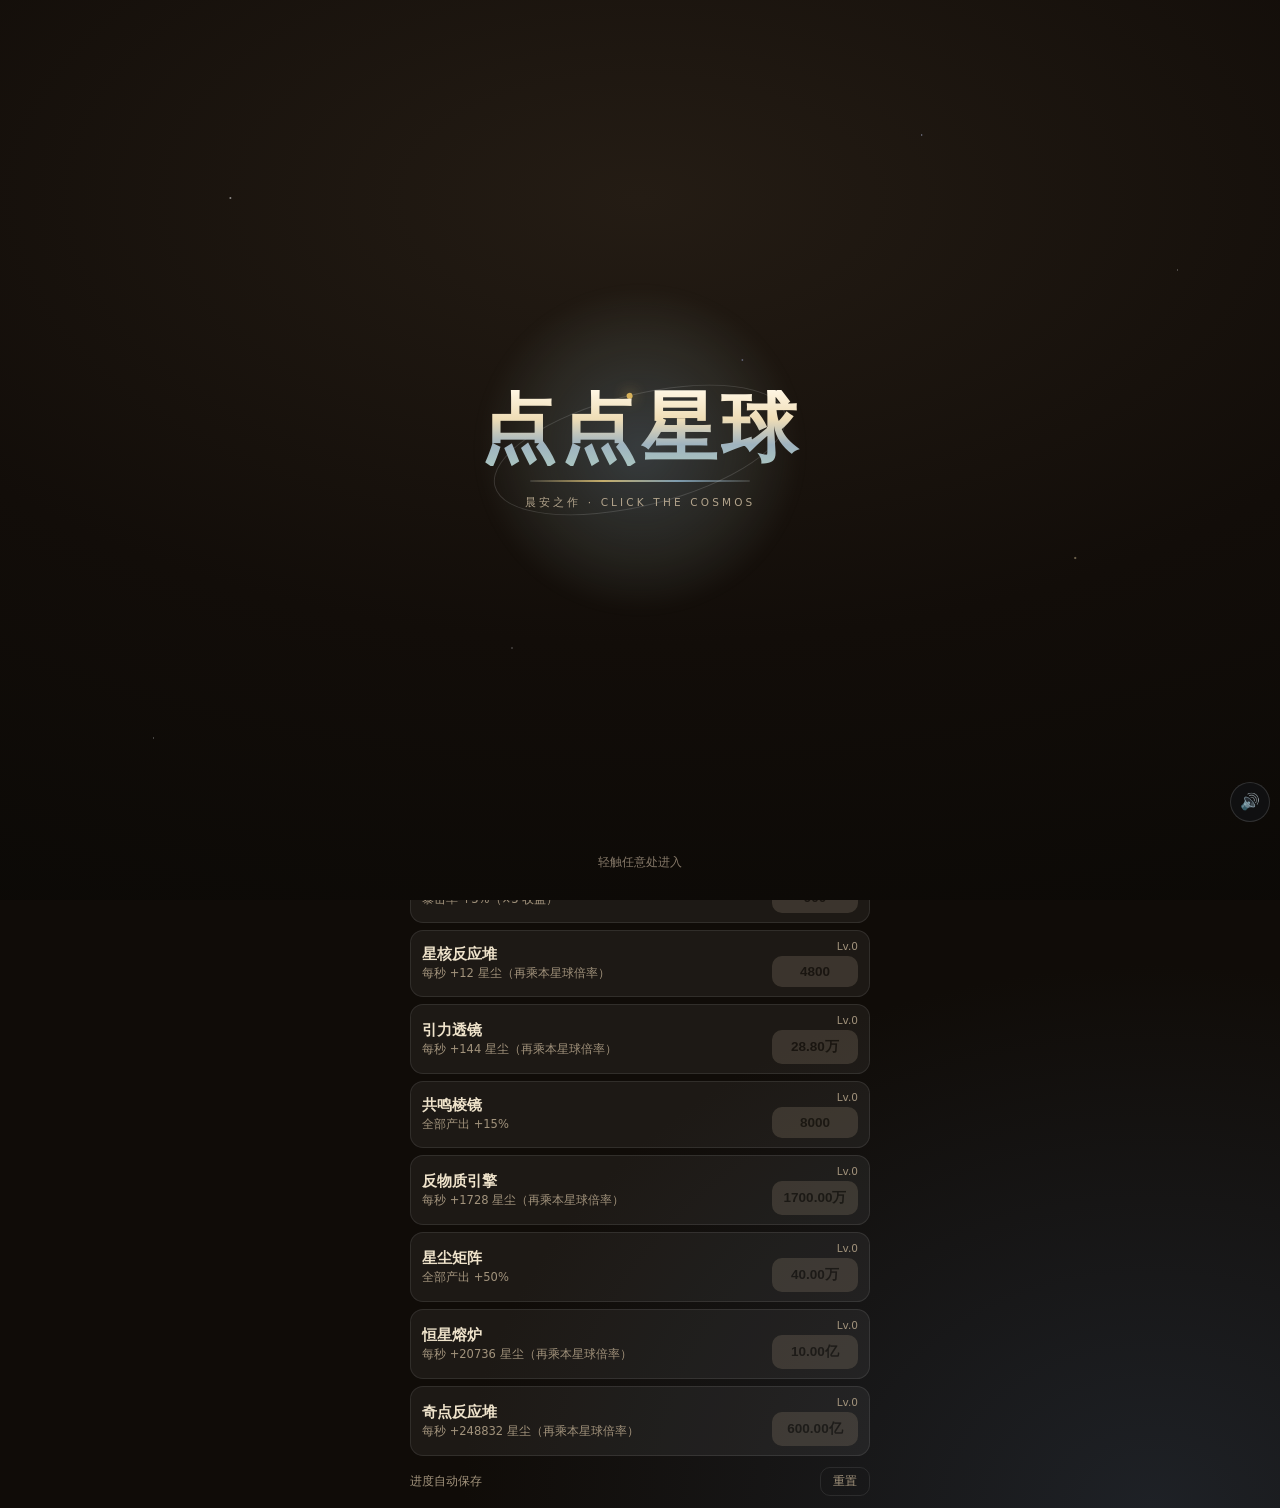
==== commit 125e79ff: "更新 11-21 17:39" ====
--- a/clicker/index.html
+++ b/clicker/index.html
@@ -4,7 +4,7 @@
 <meta charset="UTF-8">
 <meta name="viewport" content="width=device-width, initial-scale=1, viewport-fit=cover">
 <meta name="theme-color" content="#12100c">
-<title>点点星球 · chenan</title>
+<title>点点星球 · 晨安之作</title>
 <link rel="stylesheet" href="style.css">
 </head>
 <body data-world="0" data-phase="night">
@@ -59,6 +59,11 @@
     </div>
 
     <div id="floatLayer" class="float-layer"></div>
+
+    <div id="petSay" class="pet-say hidden" aria-live="polite">
+      <span class="pet-say-av" id="petSayAv"></span>
+      <span class="pet-say-text" id="petSayText"></span>
+    </div>
 
     <div id="combo" class="combo hidden" aria-live="polite">
       <div class="combo-main">
@@ -70,7 +75,7 @@
     </div>
 
     <div class="stage-foot">
-      <span id="stageNote">🛰 飞船待命中</span>
+      <span id="stageNote">🐾 宠物待命中</span>
     </div>
   </section>
 
@@ -96,8 +101,9 @@
     <button class="tab" data-tab="asset" type="button">资产</button>
     <button class="tab" data-tab="rank" type="button">身份</button>
     <button class="tab" data-tab="stock" type="button">股市</button>
-    <button class="tab" data-tab="fleet" type="button">舰队</button>
+    <button class="tab" data-tab="pets" type="button">宠物</button>
     <button class="tab" data-tab="play" type="button">玩法</button>
+    <button class="tab" data-tab="leader" type="button">排行</button>
   </nav>
 
   <section class="panel active" id="panel-up">
@@ -140,18 +146,21 @@
     <ul id="stkNews" class="news-list"></ul>
   </section>
 
-  <section class="panel" id="panel-fleet">
+  <section class="panel" id="panel-pets">
     <div class="sys-head">
-      <div><b id="fltPower">0</b><span>舰队战力</span></div>
-      <div><b id="fltMult">×1.00</b><span>舰队加成</span></div>
-      <div><b id="fltDone">0</b><span>完成远征</span></div>
-    </div>
-    <h2>远征泊位</h2>
-    <p class="panel-tip">按真实时间计时，回来一次性带回大量星尘；关掉页面也照样在飞。</p>
-    <ul id="expSlots" class="exp-list"></ul>
-    <h2>船坞</h2>
-    <p class="panel-tip">买船提升战力，战力越高能去越远的航线，也放大全部产出。</p>
-    <ul id="shipList" class="shop-list"></ul>
+      <div><b id="petPower">0</b><span>宠物战力</span></div>
+      <div><b id="petMult">×1.00</b><span>宠物加成</span></div>
+      <div><b id="petDone">0</b><span>探索次数</span></div>
+    </div>
+    <h2>我的宠物 <span id="petCount" class="ach-count"></span></h2>
+    <p class="panel-tip">每颗星球都有自己的伙伴，越往后的星球伙伴越多。摸摸和喂食都会涨亲密度，升级后战力更高。它们会说话——你发挥好的时候，它们会夸你。</p>
+    <ul id="petList" class="pet-list"></ul>
+    <h2>宠物探索</h2>
+    <p class="panel-tip">派宠物出门，按真实时间回来，一次带回一大笔星尘，比原来的星舰远征划算得多。宠物战力越高，能去的地方越远。</p>
+    <ul id="petExp" class="exp-list"></ul>
+    <h2>皮肤商店</h2>
+    <p class="panel-tip">每颗星球 4 款皮肤，用星尘购买；买到的皮肤穿在本星球的宠物身上，点宠物卡片上的「换肤」就能换。</p>
+    <ul id="skinList" class="skin-list"></ul>
   </section>
 
   <section class="panel" id="panel-play">
@@ -168,6 +177,42 @@
     <div id="idleClaim"></div>
   </section>
 
+  <section class="panel" id="panel-leader">
+    <h2>星际排行</h2>
+    <p class="panel-tip">分数存在服务器上，本地改成多少都不算数——下次上传会被拒收，然后回滚成服务器的真值。上传时间随你，关页面时会自动存一次。</p>
+    <div id="lbSetup" class="lb-setup hidden">
+      <p class="panel-tip small">第一次用：把 Supabase 的 Project URL 和 anon key 粘进来，只存在这台手机上。</p>
+      <input id="lbUrl" class="lb-input lb-full" placeholder="https://xxxx.supabase.co" autocomplete="off" autocapitalize="off" spellcheck="false">
+      <input id="lbKey" class="lb-input lb-full" placeholder="anon public key" autocomplete="off" autocapitalize="off" spellcheck="false">
+      <button id="lbSave" class="ghost wide" type="button">保存并连接</button>
+    </div>
+
+    <div id="authBox" class="auth-box hidden">
+      <input id="auName" class="lb-input lb-full" maxlength="16" placeholder="起个名字（2–16 字）" autocomplete="username" autocapitalize="off" spellcheck="false">
+      <input id="auPass" class="lb-input lb-full" type="password" maxlength="64" placeholder="密码（至少 4 位）" autocomplete="current-password">
+      <div class="auth-acts">
+        <button id="auLogin" class="ghost" type="button">登录</button>
+        <button id="auReg" class="ghost" type="button">注册</button>
+      </div>
+    </div>
+
+    <div id="meBox" class="me-box hidden">
+      <span class="me-name">已登录 <b id="meName"></b></span>
+      <button id="lbSync" class="ghost tiny" type="button">立即上传</button>
+      <button id="auOut" class="ghost tiny" type="button">退出</button>
+    </div>
+
+    <p class="panel-tip small" id="lbStatus" data-tone="idle">未配置云端</p>
+    <ol id="lbList" class="lb-list"></ol>
+    <button id="lbRefresh" class="ghost wide" type="button">刷新排行榜</button>
+
+    <div id="adminBox" class="admin-box hidden">
+      <h3>管理员后台</h3>
+      <p class="panel-tip small">看到可疑的人就判假，他会从排行榜消失。</p>
+      <div id="adminList"></div>
+    </div>
+  </section>
+
   <footer class="bottom">
     <span id="saveTip" class="tip">进度自动保存</span>
     <button id="reset" class="reset" type="button">重置</button>
@@ -175,15 +220,15 @@
 
 </main>
 
-<!-- ===== 开场 chenan ===== -->
+<!-- ===== 开场 ===== -->
 <div id="intro" class="intro">
   <div class="intro-glow"></div>
   <div class="intro-orbit"></div>
-  <div class="intro-logo" aria-label="chenan">
-    <span style="--i:0">c</span><span style="--i:1">h</span><span style="--i:2">e</span><span style="--i:3">n</span><span style="--i:4">a</span><span style="--i:5">n</span>
+  <div class="intro-logo" aria-label="点点星球">
+    <span style="--i:0">点</span><span style="--i:1">点</span><span style="--i:2">星</span><span style="--i:3">球</span>
   </div>
   <div class="intro-line"><i></i></div>
-  <p class="intro-sub">点点星球 · CLICK THE COSMOS</p>
+  <p class="intro-sub">晨安之作 · CLICK THE COSMOS</p>
   <p class="intro-skip">轻触任意处进入</p>
 </div>
 
@@ -193,12 +238,13 @@
     <h2>欢迎来到点点星球 👋</h2>
     <ol class="guide-list">
       <li>点星球拿星尘，但<b>点击是全游戏最弱的赚钱方式</b>，只够启动。连锁、暴击、共振只是添头。</li>
-      <li><b>真正的大头有三个</b>：股市（资本加成）、舰队（远征一次顶几十分钟挂机）、小游戏（一次顶两三分钟产出，还掉星章）。</li>
+      <li><b>真正的大头有三个</b>：股市（资本加成）、宠物探索（一次顶几十分钟挂机，比星舰强得多）、小游戏（一次顶两三分钟产出，还掉星章）。</li>
       <li>股市：低买高卖，持仓每 2 分钟分红；<b>市值越高，全局产出乘得越多</b>，后面几个身份直接要求市值。</li>
-      <li>舰队：船坞买船 → 去近地/深空/虫洞远征，按真实时间计时；战力越高能去越远，回来一次给一大笔。</li>
+      <li>宠物：每颗星球都有专属伙伴（越往后越多）。摸摸、喂食升亲密度和战力，派它们去星草坡/流星旷野/幻境裂隙探索，按真实时间回来给一大笔星尘。</li>
+      <li>宠物也会说话：你连击爆发、共振成功、晋升或者它探索回来时，它会冒出一句自己的话。皮肤商店里每颗星球有 4 款皮肤，用星尘买来给宠物换毛色。</li>
       <li>小游戏：3 个休闲玩法，8 分钟回一次机会（最多 8 次）；赢 2 局 1 枚星章，星章加全局产出，后期身份也要求星章。</li>
       <li>挂机：关掉页面也按离线效率生产，最多累计 12 小时；「采集核心」把效率从 55% 拉到 100%，还能买自动点击无人机。</li>
-      <li>身份晋升要同时满足：累计星尘、声望、<b>共振层数</b>，后期还要<b>股票市值、舰队战力、星章</b>。四条腿缺一条都卡住。</li>
+      <li>身份晋升要同时满足：累计星尘、声望、<b>共振层数</b>，后期还要<b>股票市值、宠物战力、星章</b>。四条腿缺一条都卡住。</li>
       <li>星核共振：按住蓄力，松手落在绿区 +1 层，全产出 +7%（最高 8 层），22 秒不碰会掉层。</li>
       <li>六颗星球，每颗 9 个身份、10 项升级、7 种资产。正常玩到通关大约要一整天，慢慢来。</li>
     </ol>
@@ -266,8 +312,10 @@
 <div id="toast" class="toast"></div>
 
 <script src="scene.js"></script>
+<script src="pets.js"></script>
 <script src="game.js"></script>
 <script src="systems.js"></script>
 <script src="fx.js"></script>
+<script src="cloud.js"></script>
 </body>
 </html>
--- a/clicker/style.css
+++ b/clicker/style.css
@@ -1,7 +1,7 @@
 /* ============================================================
    点点星球 v4
    1 主题变量  2 布局  3 顶部/身份/星球条  4 星球舞台  5 标签与列表
-   6 图鉴与预览  7 天气面板  8 弹窗  9 开场 chenan  10 动画
+   6 图鉴与预览  7 天气面板  8 弹窗  9 开场  10 动画
    ============================================================ */
 
 :root { --gold: #d8b25a; }
@@ -899,7 +899,7 @@
 .toast.show { transform: translate(-50%, 0); }
 
 /* ============================================================
-   开场 chenan
+   开场
    ============================================================ */
 .intro {
   position: fixed;
@@ -1505,3 +1505,359 @@
   .tab { font-size: 12px; padding: 7px 3px; }
   .sys-head b { font-size: 14px; }
 }
+
+/* ===== 排行榜 / 云同步 ===== */
+.lb-name-row {
+  display: flex;
+  gap: 8px;
+  margin: 12px 0 8px;
+}
+
+.lb-input {
+  flex: 1 1 auto;
+  min-width: 0;
+  border: 1px solid rgba(255, 255, 255, .12);
+  background: rgba(255, 255, 255, .05);
+  color: #e8dcc8;
+  border-radius: 12px;
+  padding: 11px 13px;
+  font-size: 13px;
+  font-family: inherit;
+  outline: none;
+}
+
+.lb-input:focus {
+  border-color: var(--acc);
+  box-shadow: 0 0 0 3px var(--acc-soft);
+}
+
+.lb-name-row .ghost { flex: 0 0 auto; white-space: nowrap; }
+
+.ghost.wide {
+  display: block;
+  width: 100%;
+  margin-top: 12px;
+}
+
+#lbStatus[data-tone="ok"]   { color: #8fd6a4; }
+#lbStatus[data-tone="warn"] { color: #e2c07a; }
+#lbStatus[data-tone="bad"]  { color: #e08a80; }
+#lbStatus[data-tone="busy"] { color: var(--acc2); }
+#lbStatus[data-tone="off"]  { color: rgba(214, 201, 176, .5); }
+
+.lb-list {
+  list-style: none;
+  margin: 10px 0 0;
+  padding: 0;
+}
+
+.lb-row {
+  display: flex;
+  align-items: center;
+  gap: 10px;
+  padding: 10px 12px;
+  border-radius: 12px;
+  background: rgba(255, 255, 255, .04);
+  margin-bottom: 6px;
+  font-size: 13px;
+}
+
+.lb-row.me {
+  background: var(--acc-soft);
+  border: 1px solid var(--acc);
+}
+
+.lb-row.suspect { opacity: .55; }
+
+.lb-pos {
+  flex: 0 0 34px;
+  text-align: center;
+  font-size: 13px;
+  color: var(--acc2);
+  font-variant-numeric: tabular-nums;
+}
+
+.lb-name {
+  flex: 1 1 auto;
+  min-width: 0;
+  overflow: hidden;
+  text-overflow: ellipsis;
+  white-space: nowrap;
+  color: #e8dcc8;
+}
+
+.lb-score {
+  flex: 0 0 auto;
+  font-size: 12px;
+  color: var(--acc2);
+  font-variant-numeric: tabular-nums;
+}
+
+.lb-tag {
+  margin-left: 6px;
+  padding: 1px 5px;
+  border-radius: 6px;
+  font-size: 10px;
+  vertical-align: 1px;
+  color: #9a8f7d;
+  border: 1px solid rgba(154, 143, 125, .45);
+  background: rgba(154, 143, 125, .12);
+  white-space: nowrap;
+}
+
+.lb-setup {
+  margin: 12px 0 4px;
+  padding: 12px;
+  border-radius: 12px;
+  background: rgba(255, 255, 255, .04);
+  border: 1px solid rgba(255, 255, 255, .08);
+}
+
+.lb-setup.hidden { display: none; }
+
+.lb-full {
+  display: block;
+  width: 100%;
+  box-sizing: border-box;
+  margin-bottom: 8px;
+}
+
+/* ===== 账号面板 / 管理员后台 ===== */
+.auth-box {
+  margin: 12px 0 6px;
+  padding: 12px;
+  border-radius: 12px;
+  background: rgba(255, 255, 255, .04);
+  border: 1px solid rgba(255, 255, 255, .08);
+}
+
+.auth-box .lb-full { margin-bottom: 8px; }
+
+.auth-acts {
+  display: flex;
+  gap: 8px;
+}
+
+.auth-acts .ghost {
+  flex: 1 1 0;
+  padding: 10px 6px;
+  font-size: 13px;
+}
+
+.me-box {
+  display: flex;
+  align-items: center;
+  gap: 8px;
+  margin: 12px 0 6px;
+  padding: 8px 10px 8px 12px;
+  border-radius: 12px;
+  background: var(--acc-soft);
+  border: 1px solid var(--acc);
+}
+
+.me-name {
+  flex: 1 1 auto;
+  min-width: 0;
+  overflow: hidden;
+  text-overflow: ellipsis;
+  white-space: nowrap;
+  font-size: 13px;
+  color: #e8dcc8;
+}
+
+.me-name b { color: var(--acc2); }
+
+.ghost.tiny {
+  flex: 0 0 auto;
+  padding: 6px 9px;
+  font-size: 12px;
+  border-radius: 9px;
+  white-space: nowrap;
+}
+
+.admin-box {
+  margin-top: 16px;
+  padding-top: 12px;
+  border-top: 1px solid rgba(255, 255, 255, .09);
+}
+
+.admin-box h3 {
+  margin: 0 0 4px;
+  font-size: 14px;
+  color: #e2c07a;
+}
+
+.admin-row {
+  padding: 10px 12px;
+  margin-top: 8px;
+  border-radius: 12px;
+  background: rgba(255, 255, 255, .04);
+  font-size: 13px;
+}
+
+.admin-row.red {
+  background: rgba(200, 90, 80, .12);
+  border: 1px solid rgba(200, 90, 80, .38);
+}
+
+.admin-head {
+  display: flex;
+  align-items: baseline;
+  justify-content: space-between;
+  gap: 8px;
+}
+
+.admin-head b { color: #e8dcc8; font-weight: 600; }
+
+.admin-why {
+  margin-top: 5px;
+  font-size: 12px;
+  color: #e08a80;
+  line-height: 1.5;
+}
+
+.admin-why.ok { color: #8fd6a4; }
+
+.admin-acts {
+  display: flex;
+  flex-wrap: wrap;
+  gap: 6px;
+  margin-top: 8px;
+}
+
+/* ===== 宠物 & 皮肤 ===== */
+.pet-say {
+  position: absolute;
+  left: 10px;
+  right: 62px;
+  bottom: 50px;
+  display: flex;
+  align-items: center;
+  gap: 6px;
+  padding: 5px 10px 5px 5px;
+  border-radius: 16px 16px 16px 5px;
+  background: rgba(18, 14, 11, .82);
+  border: 1px solid var(--acc-soft);
+  box-shadow: 0 6px 18px rgba(0, 0, 0, .35);
+  -webkit-backdrop-filter: blur(6px);
+  backdrop-filter: blur(6px);
+  font-size: 11.5px;
+  line-height: 1.45;
+  color: #f2e8d6;
+  opacity: 0;
+  transform: translateY(7px) scale(.96);
+  transition: opacity .28s ease, transform .28s ease;
+  pointer-events: none;
+  z-index: 4;
+}
+.pet-say.on { opacity: 1; transform: none; }
+.pet-say-av {
+  width: 36px; height: 36px; flex: 0 0 36px;
+  display: flex; align-items: center; justify-content: center;
+  border-radius: 50%;
+  background: radial-gradient(circle at 50% 45%, var(--acc-soft), transparent 72%);
+}
+.pet-say-text { flex: 1; min-width: 0; }
+
+.pet-list, .skin-list {
+  list-style: none;
+  margin: 8px 0 18px;
+  padding: 0;
+  display: flex;
+  flex-direction: column;
+  gap: 8px;
+}
+
+.pet-card {
+  position: relative;
+  display: flex;
+  gap: 10px;
+  align-items: flex-start;
+  padding: 10px;
+  border-radius: 16px;
+  background: linear-gradient(180deg, rgba(255, 255, 255, .06), rgba(255, 255, 255, .02));
+  border: 1px solid rgba(255, 255, 255, .09);
+  overflow: hidden;
+}
+.pet-card::before {
+  content: "";
+  position: absolute;
+  inset: -40% -10% auto -30%;
+  height: 90%;
+  background: radial-gradient(circle at 30% 30%, var(--glow), transparent 66%);
+  opacity: .30;
+  pointer-events: none;
+}
+.pet-card.locked { opacity: .70; }
+.pet-av {
+  position: relative;
+  width: 56px; height: 56px; flex: 0 0 56px;
+  display: flex; align-items: center; justify-content: center;
+  border-radius: 50%;
+  background: radial-gradient(circle at 50% 46%, rgba(255, 255, 255, .10), transparent 72%);
+}
+.pet-info { flex: 1; min-width: 0; position: relative; }
+.pet-line { display: flex; align-items: baseline; gap: 6px; }
+.pet-line b { font-size: 14.5px; }
+.pet-title { font-size: 10.5px; color: #a2937c; }
+.pet-lv { margin-left: auto; font-style: normal; font-size: 11px; color: var(--gold); font-variant-numeric: tabular-nums; }
+.pet-bar {
+  height: 4px; margin: 6px 0 5px;
+  border-radius: 4px;
+  background: rgba(255, 255, 255, .08);
+  overflow: hidden;
+}
+.pet-bar s {
+  display: block; height: 100%;
+  background: linear-gradient(90deg, var(--acc), var(--gold));
+  border-radius: 4px;
+  transition: width .3s ease;
+}
+.pet-meta { font-size: 10.5px; line-height: 1.5; color: #a2937c; }
+.pet-ops { display: flex; flex-wrap: wrap; gap: 6px; margin-top: 8px; }
+.pet-ops button {
+  flex: 1;
+  min-width: 64px;
+  padding: 6px 4px;
+  border-radius: 9px;
+  border: 1px solid var(--acc-soft);
+  background: rgba(255, 255, 255, .03);
+  color: var(--acc2);
+  font-size: 11.5px;
+  cursor: pointer;
+}
+.pet-ops button:not(:disabled):active { background: var(--acc-soft); }
+.pet-ops button[data-adopt] { color: #f6ecda; background: var(--acc-soft); font-weight: 600; }
+
+.pet-skins { display: flex; flex-wrap: wrap; gap: 6px; margin-top: 8px; }
+.skin-dot {
+  display: flex; flex-direction: column; align-items: center; gap: 2px;
+  padding: 3px 4px;
+  border: 1px solid transparent;
+  border-radius: 9px;
+  background: transparent;
+  color: #a2937c;
+  font-size: 9px;
+  cursor: pointer;
+}
+.skin-dot i { font-style: normal; }
+.skin-dot.on { border-color: var(--gold); background: rgba(216, 178, 90, .10); color: #f6ecda; }
+.skin-dot.off { opacity: .40; }
+
+.skin-card {
+  display: flex;
+  align-items: center;
+  gap: 10px;
+  padding: 8px 10px;
+  border-radius: 14px;
+  background: rgba(255, 255, 255, .04);
+  border: 1px solid rgba(255, 255, 255, .08);
+}
+.skin-card canvas { flex: 0 0 48px; border-radius: 50%; }
+.skin-card.own { border-color: rgba(216, 178, 90, .34); }
+.skin-owned { font-size: 11px; color: var(--gold); white-space: nowrap; }
+
+@media (max-width: 360px) {
+  .pet-say { right: 54px; font-size: 11px; }
+  .pet-av { width: 48px; height: 48px; flex-basis: 48px; }
+}
